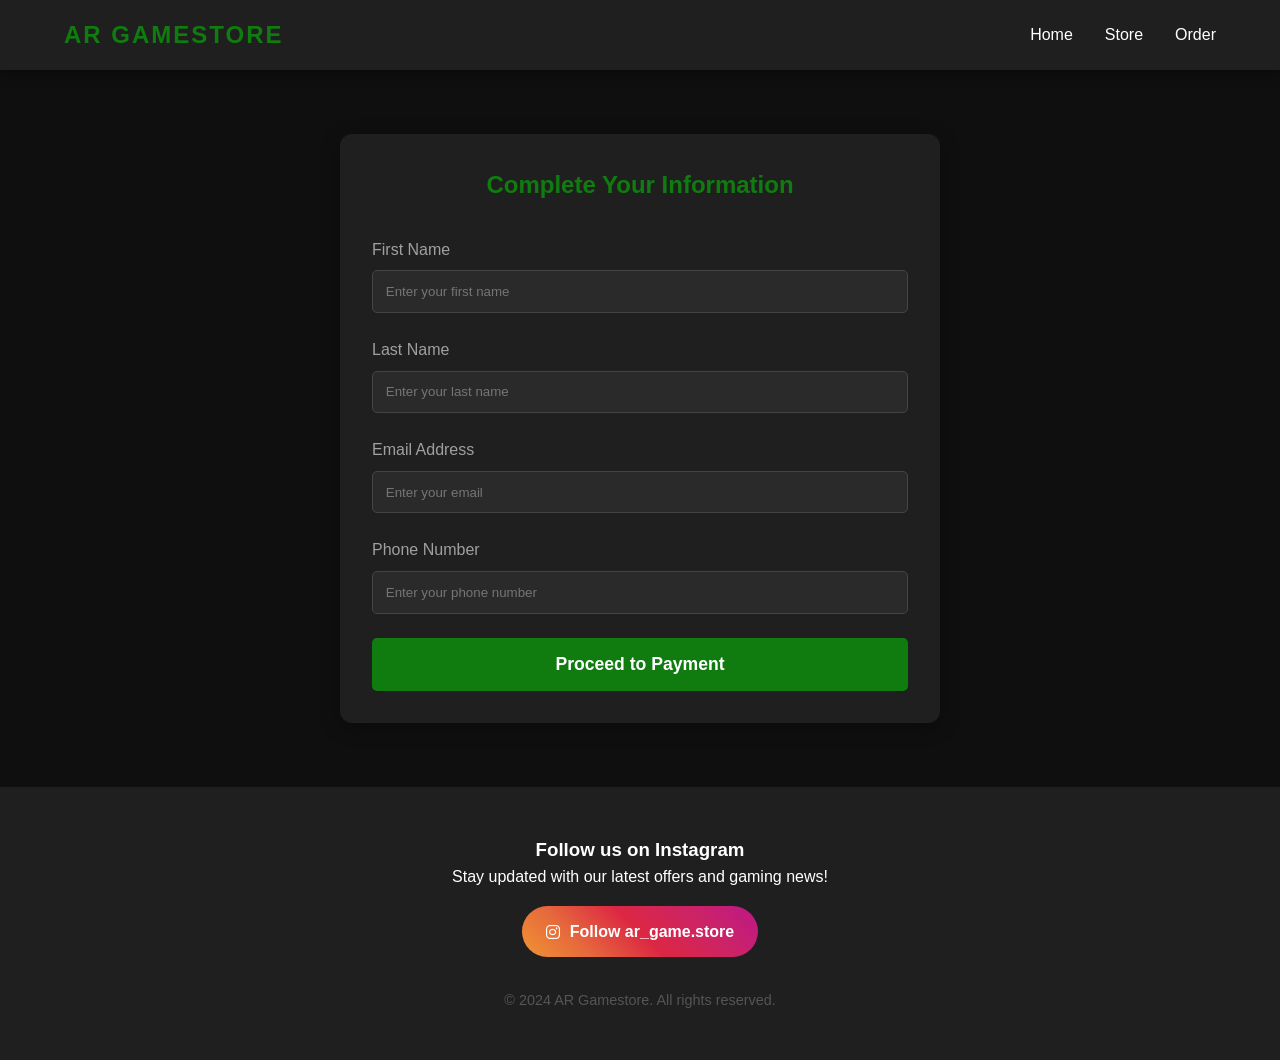
==== order.html @ 1a10329e "Update success URL in order.html" ====
<!DOCTYPE html>
<html lang="en">
  <head>
    <meta charset="UTF-8" />
    <meta name="viewport" content="width=device-width, initial-scale=1.0" />
    <title>AR Gamestore | Order</title>
    <link rel="stylesheet" href="style.css" />
    <!-- Font Awesome for icons -->
    <link
      rel="stylesheet"
      href="https://cdnjs.cloudflare.com/ajax/libs/font-awesome/6.0.0/css/all.min.css"
    />
    <!-- PayPal SDK (Placeholder - in real app, replace CLIENT_ID) -->
    <script src="https://www.paypal.com/sdk/js?client-id=sb&currency=USD"></script>
  </head>
  <body>
    <nav>
      <div class="logo">AR Gamestore</div>
      <div class="nav-links">
        <a href="index.html">Home</a>
        <a href="index.html#products">Store</a>
        <a href="order.html">Order</a>
      </div>
    </nav>

    <div class="order-container animate-fade">
      <div id="order-form-container">
        <h2>Complete Your Information</h2>
        <form
          action="https://formsubmit.co/d4d77dbb32a266c7bef10c590cfb2911"
          method="POST"
        >
          <!-- FormSubmit Configuration -->
          <input
            type="hidden"
            name="_next"
            value="https://haiagali02-boop.github.io/AR-Gamestore/success.html"
          />
          <input type="hidden" name="_captcha" value="false" />
          <input
            type="hidden"
            name="_subject"
            value="New Order: Xbox Game Pass Premium"
          />
          <input type="hidden" name="_template" value="table" />

          <div class="form-group">
            <label for="first_name">First Name</label>
            <input
              type="text"
              id="first_name"
              name="first_name"
              required
              placeholder="Enter your first name"
            />
          </div>

          <div class="form-group">
            <label for="last_name">Last Name</label>
            <input
              type="text"
              id="last_name"
              name="last_name"
              required
              placeholder="Enter your last name"
            />
          </div>

          <div class="form-group">
            <label for="email">Email Address</label>
            <input
              type="email"
              id="email"
              name="email"
              required
              placeholder="Enter your email"
            />
          </div>

          <div class="form-group">
            <label for="phone">Phone Number</label>
            <input
              type="tel"
              id="phone"
              name="phone"
              required
              placeholder="Enter your phone number"
            />
          </div>

          <button type="submit" class="submit-btn">Proceed to Payment</button>
        </form>
      </div>
    </div>

    <footer>
      <div class="footer-content">
        <h3>Follow us on Instagram</h3>
        <p>Stay updated with our latest offers and gaming news!</p>
        <a
          href="https://instagram.com/ar_game.store"
          class="instagram-btn"
          target="_blank"
        >
          <i class="fab fa-instagram"></i> Follow ar_game.store
        </a>
        <p style="margin-top: 2rem; font-size: 0.9rem; color: #555">
          &copy; 2024 AR Gamestore. All rights reserved.
        </p>
      </div>
    </footer>

    <script src="script.js"></script>
  </body>
</html>
---- style.css ----
:root {
  --primary-color: #107c10;
  --bg-dark: #0f0f0f;
  --bg-secondary: #1f1f1f;
  --text-white: #ffffff;
  --text-muted: #a0a0a0;
  --transition-speed: 0.3s;
}

* {
  margin: 0;
  padding: 0;
  box-sizing: border-box;
}

body {
  font-family: "Segoe UI", Tahoma, Geneva, Verdana, sans-serif;
  background-color: var(--bg-dark);
  color: var(--text-white);
  line-height: 1.6;
  overflow-x: hidden;
}

/* Navigation */
nav {
  background-color: var(--bg-secondary);
  padding: 1rem 5%;
  display: flex;
  justify-content: space-between;
  align-items: center;
  position: sticky;
  top: 0;
  z-index: 1000;
  box-shadow: 0 2px 10px rgba(0, 0, 0, 0.5);
}

.logo {
  font-size: 1.5rem;
  font-weight: bold;
  color: var(--primary-color);
  text-transform: uppercase;
  letter-spacing: 2px;
}

.nav-links {
  display: flex;
  gap: 2rem;
}

.nav-links a {
  color: var(--text-white);
  text-decoration: none;
  font-weight: 500;
  transition: color var(--transition-speed);
}

.nav-links a:hover {
  color: var(--primary-color);
}

/* Hero Section */
.hero {
  text-align: center;
  padding: 4rem 5%;
  background: linear-gradient(rgba(16, 124, 16, 0.1), transparent);
}

.hero h1 {
  font-size: 3.5rem;
  margin-bottom: 0.5rem;
  color: var(--text-white);
}

.hero p {
  font-size: 1.2rem;
  color: var(--text-muted);
}

/* Product Section */
.products {
  padding: 4rem 5%;
  display: grid;
  grid-template-columns: repeat(auto-fit, minmax(300px, 1fr));
  gap: 2.5rem;
  max-width: 1200px;
  margin: 0 auto;
}

.product-card {
  background-color: var(--bg-secondary);
  border-radius: 12px;
  overflow: hidden;
  transition: transform var(--transition-speed),
    box-shadow var(--transition-speed);
  position: relative;
  border: 1px solid transparent;
}

.product-card:hover {
  transform: translateY(-10px);
  box-shadow: 0 10px 30px rgba(16, 124, 16, 0.3);
  border-color: var(--primary-color);
}

.product-badge {
  position: absolute;
  top: 15px;
  right: -10px;
  background-color: var(--primary-color);
  color: white;
  padding: 5px 15px;
  font-size: 0.8rem;
  font-weight: bold;
  text-transform: uppercase;
  transform: rotate(45deg);
  box-shadow: 0 2px 5px rgba(0, 0, 0, 0.3);
}

.badge-instant {
  background-color: #1e90ff;
} /* DodgerBlue */
.badge-fast {
  background-color: #ffd700;
  color: #333;
} /* Gold */
.badge-offer {
  background-color: #ff4500;
} /* OrangeRed */
.badge-seller {
  background-color: #9400d3;
} /* DarkViolet */
.badge-digital {
  background-color: #32cd32;
} /* LimeGreen */
.badge-secure {
  background-color: #4169e1;
} /* RoyalBlue */

.product-image {
  width: 100%;
  height: 200px;
  object-fit: cover;
  background-color: #333; /* Fallback */
  display: flex;
  align-items: center;
  justify-content: center;
  font-size: 3rem;
  color: var(--primary-color);
}

.product-info {
  padding: 1.5rem;
  text-align: center;
}

.product-title {
  font-size: 1.25rem;
  margin-bottom: 0.5rem;
}

.product-price {
  font-size: 1.5rem;
  color: var(--primary-color);
  font-weight: bold;
  margin-bottom: 1.5rem;
}

.buy-btn {
  display: inline-block;
  background-color: var(--primary-color);
  color: white;
  text-decoration: none;
  padding: 0.8rem 2rem;
  border-radius: 5px;
  font-weight: bold;
  transition: background-color var(--transition-speed), transform 0.1s;
  width: 100%;
}

.buy-btn:hover {
  background-color: #1a9c1a;
}

.buy-btn:active {
  transform: scale(0.98);
}

/* Order Form Page */
.order-container {
  max-width: 600px;
  margin: 4rem auto;
  padding: 2rem;
  background-color: var(--bg-secondary);
  border-radius: 12px;
  box-shadow: 0 5px 20px rgba(0, 0, 0, 0.3);
}

.order-container h2 {
  text-align: center;
  margin-bottom: 2rem;
  color: var(--primary-color);
}

.form-group {
  margin-bottom: 1.5rem;
}

.form-group label {
  display: block;
  margin-bottom: 0.5rem;
  color: var(--text-muted);
}

.form-group input {
  width: 100%;
  padding: 0.8rem;
  border-radius: 5px;
  border: 1px solid #444;
  background-color: #2a2a2a;
  color: white;
  outline: none;
  transition: border-color var(--transition-speed);
}

.form-group input:focus {
  border-color: var(--primary-color);
}

.submit-btn {
  width: 100%;
  padding: 1rem;
  background-color: var(--primary-color);
  color: white;
  border: none;
  border-radius: 5px;
  font-size: 1.1rem;
  font-weight: bold;
  cursor: pointer;
  transition: background-color var(--transition-speed);
}

.submit-btn:hover {
  background-color: #1a9c1a;
}

/* PayPal Button Container */
#paypal-button-container {
  margin-top: 2rem;
  width: 100%;
}

/* New PayPal Section */
.paypal-payment-container {
  display: flex;
  justify-content: center;
  align-items: center;
  padding: 4rem 5%;
}

.paypal-card {
  background-color: var(--bg-secondary);
  border-radius: 12px;
  padding: 2.5rem;
  width: 100%;
  max-width: 500px;
  text-align: center;
  box-shadow: 0 10px 30px rgba(0, 0, 0, 0.5);
  border: 1px solid #333;
}

.paypal-card h2 {
  color: var(--primary-color);
  margin-bottom: 1.5rem;
}

/* Success Page Styles */
.success-card {
  background-color: var(--bg-secondary);
  border-radius: 12px;
  padding: 3rem 2rem;
  text-align: center;
  box-shadow: 0 10px 30px rgba(0, 0, 0, 0.5);
  border: 1px solid #333;
}

.success-icon {
  font-size: 4rem;
  color: var(--primary-color);
  margin-bottom: 1.5rem;
}

.success-card h2 {
  color: var(--primary-color);
  margin-bottom: 1rem;
}

.success-card p {
  color: var(--text-muted);
  margin-bottom: 2rem;
}

#paypal-container-3BZQCHPZTRVJJ {
  margin-top: 2rem;
}

.payment-section {
  margin-top: 2.5rem;
  padding-top: 2rem;
  border-top: 1px solid #333;
}

.payment-section h3 {
  margin-bottom: 1rem;
  font-size: 1.1rem;
  color: var(--text-muted);
}

.summary-card {
  background-color: #2a2a2a;
  padding: 1rem;
  border-radius: 8px;
  margin-bottom: 1.5rem;
  border-left: 4px solid var(--primary-color);
}

.summary-row {
  display: flex;
  justify-content: space-between;
  margin-bottom: 0.5rem;
}

.summary-total {
  font-weight: bold;
  color: var(--primary-color);
  border-top: 1px solid #444;
  padding-top: 0.5rem;
  margin-top: 0.5rem;
}

/* Success Overlay */
#payment-success-overlay {
  display: none;
  text-align: center;
  padding: 2rem;
}

#payment-success-overlay i {
  font-size: 4rem;
  color: var(--primary-color);
  margin-bottom: 1.5rem;
}

/* Payment Selection Styles */
.payment-methods {
  display: flex;
  flex-direction: column;
  gap: 1.5rem;
  margin-top: 2rem;
}

.payment-method-card {
  background-color: var(--bg-secondary);
  border: 1px solid #333;
  border-radius: 12px;
  padding: 1.5rem;
  cursor: pointer;
  transition: all var(--transition-speed);
  display: flex;
  align-items: center;
  gap: 1.5rem;
}

.payment-method-card:hover {
  border-color: var(--primary-color);
  background-color: #2a2a2a;
  transform: translateX(10px);
}

.payment-method-card i {
  font-size: 2.5rem;
  color: var(--primary-color);
  width: 50px;
  text-align: center;
}

.method-info h4 {
  font-size: 1.2rem;
  margin-bottom: 0.3rem;
}

.method-info p {
  font-size: 0.9rem;
  color: var(--text-muted);
}

.payment-detail-view {
  display: none;
  margin-top: 2rem;
  padding-top: 2rem;
  border-top: 1px solid #333;
  animation: fadeInUp 0.5s ease forwards;
}

.payment-detail-view.active {
  display: block;
}

.instruction-box {
  background-color: #2a2a2a;
  padding: 1.5rem;
  border-radius: 8px;
  margin-bottom: 1.5rem;
  border-left: 4px solid var(--primary-color);
}

.placeholder-text {
  font-family: monospace;
  background: #111;
  padding: 0.5rem;
  border-radius: 4px;
  display: block;
  margin-top: 0.5rem;
  color: var(--primary-color);
}

.upload-area {
  border: 2px dashed #444;
  padding: 2rem;
  text-align: center;
  border-radius: 8px;
  margin-bottom: 1.5rem;
  cursor: pointer;
  transition: border-color var(--transition-speed);
}

.upload-area:hover {
  border-color: var(--primary-color);
}

.upload-area i {
  font-size: 2rem;
  margin-bottom: 1rem;
  color: var(--text-muted);
}

.redot-link-btn {
  display: flex;
  align-items: center;
  justify-content: center;
  gap: 10px;
  background-color: #e91e63;
  color: white;
  text-decoration: none;
  padding: 1rem;
  border-radius: 8px;
  font-weight: bold;
  font-size: 1.1rem;
  transition: transform var(--transition-speed);
}

.redot-link-btn:hover {
  transform: scale(1.02);
}

.back-to-methods {
  background: none;
  border: none;
  color: var(--text-muted);
  cursor: pointer;
  display: flex;
  align-items: center;
  gap: 5px;
  margin-bottom: 1.5rem;
  font-size: 1rem;
}

.back-to-methods:hover {
  color: var(--text-white);
}

/* Footer */
footer {
  background-color: var(--bg-secondary);
  padding: 3rem 5%;
  text-align: center;
  margin-top: 4rem;
}

.footer-content {
  max-width: 600px;
  margin: 0 auto;
}

.instagram-btn {
  display: inline-flex;
  align-items: center;
  gap: 10px;
  background: linear-gradient(
    45deg,
    #f09433 0%,
    #e6683c 25%,
    #dc2743 50%,
    #cc2366 75%,
    #bc1888 100%
  );
  color: white;
  text-decoration: none;
  padding: 0.8rem 1.5rem;
  border-radius: 30px;
  margin-top: 1rem;
  font-weight: bold;
  transition: transform var(--transition-speed);
}

.instagram-btn:hover {
  transform: scale(1.05);
}

/* Animations */
@keyframes fadeInUp {
  from {
    opacity: 0;
    transform: translateY(20px);
  }
  to {
    opacity: 1;
    transform: translateY(0);
  }
}

.animate-fade {
  animation: fadeInUp 0.8s ease forwards;
}

/* Responsive Layout */
@media (max-width: 768px) {
  .hero h1 {
    font-size: 2.5rem;
  }
  .nav-links {
    display: none; /* In a real app, you'd add a hamburger menu */
  }
}
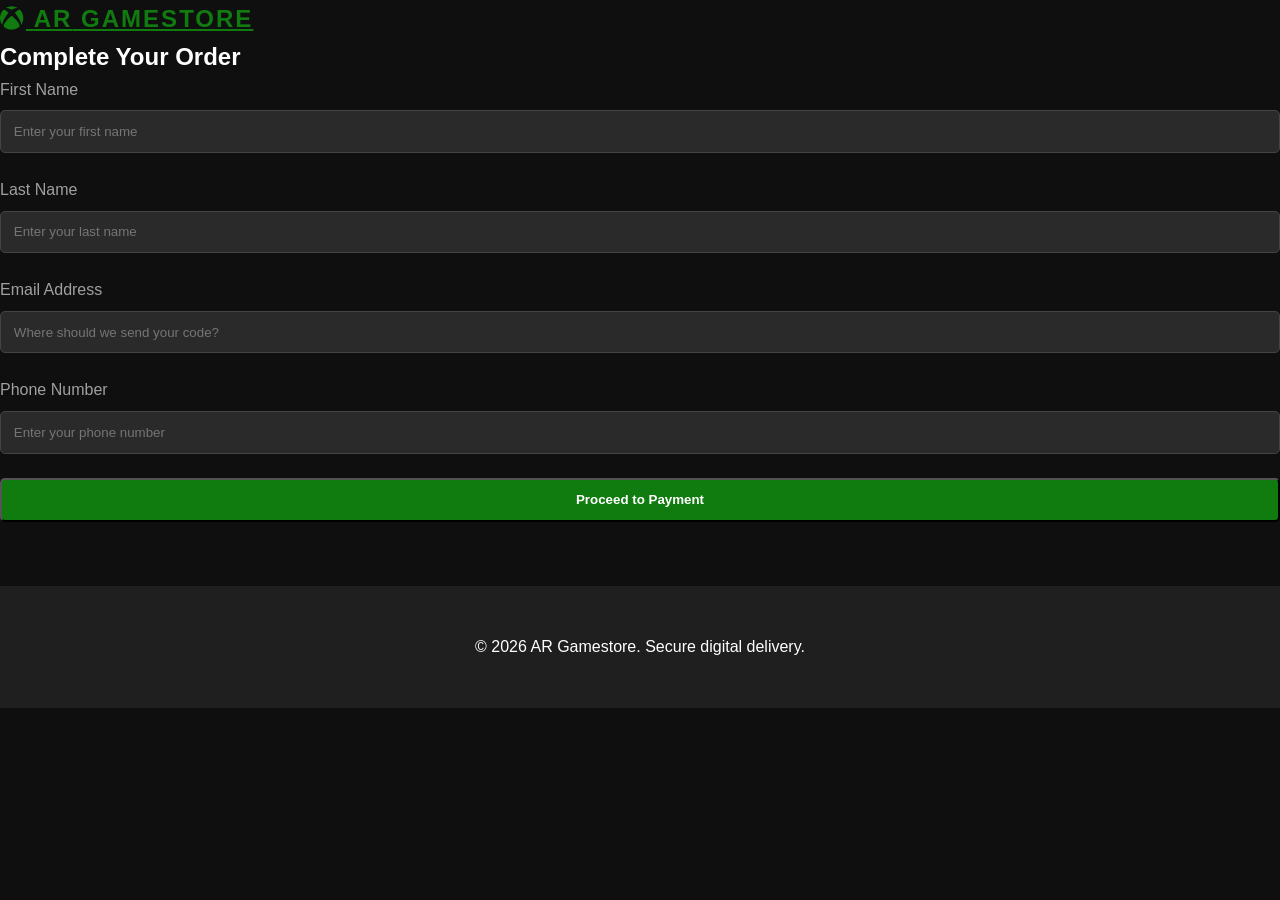
==== commit 13b86463: "Update order page title and form structure" ====
--- a/order.html
+++ b/order.html
@@ -3,110 +3,97 @@
   <head>
     <meta charset="UTF-8" />
     <meta name="viewport" content="width=device-width, initial-scale=1.0" />
-    <title>AR Gamestore | Order</title>
+    <title>Complete Your Order | AR Gamestore</title>
     <link rel="stylesheet" href="style.css" />
-    <!-- Font Awesome for icons -->
     <link
       rel="stylesheet"
       href="https://cdnjs.cloudflare.com/ajax/libs/font-awesome/6.0.0/css/all.min.css"
     />
-    <!-- PayPal SDK (Placeholder - in real app, replace CLIENT_ID) -->
-    <script src="https://www.paypal.com/sdk/js?client-id=sb&currency=USD"></script>
   </head>
   <body>
-    <nav>
-      <div class="logo">AR Gamestore</div>
-      <div class="nav-links">
-        <a href="index.html">Home</a>
-        <a href="index.html#products">Store</a>
-        <a href="order.html">Order</a>
+    <header>
+      <div class="container">
+        <a href="index.html" class="logo">
+          <i class="fab fa-xbox"></i>
+          <span>AR</span> GAMESTORE
+        </a>
       </div>
-    </nav>
+    </header>
 
-    <div class="order-container animate-fade">
-      <div id="order-form-container">
-        <h2>Complete Your Information</h2>
-        <form
-          action="https://formsubmit.co/d4d77dbb32a266c7bef10c590cfb2911"
-          method="POST"
-        >
-          <!-- FormSubmit Configuration -->
-          <input
-            type="hidden"
-            name="_next"
-            value="https://haiagali02-boop.github.io/AR-Gamestore/success.html"
-          />
-          <input type="hidden" name="_captcha" value="false" />
-          <input
-            type="hidden"
-            name="_subject"
-            value="New Order: Xbox Game Pass Premium"
-          />
-          <input type="hidden" name="_template" value="table" />
+    <main>
+      <div class="container">
+        <div class="form-container animate-fade">
+          <h2 class="form-title">Complete Your Order</h2>
+          <form
+            action="https://formsubmit.co/d4d77dbb32a266c7bef10c590cfb2911"
+            method="POST"
+          >
+            <!-- FormSubmit Configuration -->
+            <input
+              type="hidden"
+              name="_next"
+              value="https://ali-haddou.github.io/devweb/payment.html"
+            />
+            <input
+              type="hidden"
+              name="_subject"
+              value="New Xbox Game Pass Order!"
+            />
+            <input type="hidden" name="_captcha" value="false" />
 
-          <div class="form-group">
-            <label for="first_name">First Name</label>
-            <input
-              type="text"
-              id="first_name"
-              name="first_name"
-              required
-              placeholder="Enter your first name"
-            />
-          </div>
+            <div class="form-group">
+              <label for="first_name">First Name</label>
+              <input
+                type="text"
+                id="first_name"
+                name="first_name"
+                required
+                placeholder="Enter your first name"
+              />
+            </div>
 
-          <div class="form-group">
-            <label for="last_name">Last Name</label>
-            <input
-              type="text"
-              id="last_name"
-              name="last_name"
-              required
-              placeholder="Enter your last name"
-            />
-          </div>
+            <div class="form-group">
+              <label for="last_name">Last Name</label>
+              <input
+                type="text"
+                id="last_name"
+                name="last_name"
+                required
+                placeholder="Enter your last name"
+              />
+            </div>
 
-          <div class="form-group">
-            <label for="email">Email Address</label>
-            <input
-              type="email"
-              id="email"
-              name="email"
-              required
-              placeholder="Enter your email"
-            />
-          </div>
+            <div class="form-group">
+              <label for="email">Email Address</label>
+              <input
+                type="email"
+                id="email"
+                name="email"
+                required
+                placeholder="Where should we send your code?"
+              />
+            </div>
 
-          <div class="form-group">
-            <label for="phone">Phone Number</label>
-            <input
-              type="tel"
-              id="phone"
-              name="phone"
-              required
-              placeholder="Enter your phone number"
-            />
-          </div>
+            <div class="form-group">
+              <label for="phone">Phone Number</label>
+              <input
+                type="tel"
+                id="phone"
+                name="phone"
+                required
+                placeholder="Enter your phone number"
+              />
+            </div>
 
-          <button type="submit" class="submit-btn">Proceed to Payment</button>
-        </form>
+            <button type="submit" class="buy-btn">Proceed to Payment</button>
+          </form>
+        </div>
       </div>
-    </div>
+    </main>
 
     <footer>
-      <div class="footer-content">
-        <h3>Follow us on Instagram</h3>
-        <p>Stay updated with our latest offers and gaming news!</p>
-        <a
-          href="https://instagram.com/ar_game.store"
-          class="instagram-btn"
-          target="_blank"
-        >
-          <i class="fab fa-instagram"></i> Follow ar_game.store
-        </a>
-        <p style="margin-top: 2rem; font-size: 0.9rem; color: #555">
-          &copy; 2024 AR Gamestore. All rights reserved.
-        </p>
+      <div class="container">
+        <p class="footer-text">&copy; 2026 AR Gamestore. Secure digital delivery.</p>
       </div>
     </footer>
 
--- a/style.css
+++ b/style.css
@@ -478,6 +478,55 @@
   color: var(--text-white);
 }
 
+/* Code Display Section */
+#code-display {
+  margin-top: 2rem;
+  padding: 2.5rem;
+  border: 2px dashed var(--primary-color);
+  border-radius: 12px;
+  background: rgba(16, 124, 16, 0.05);
+  text-align: center;
+  animation: fadeInUp 0.6s ease-out;
+}
+
+#code-display h3 {
+  color: var(--text-white);
+  margin-bottom: 1rem;
+  font-size: 1.2rem;
+  text-transform: uppercase;
+  letter-spacing: 1px;
+}
+
+#game-pass-code {
+  font-family: "Courier New", Courier, monospace;
+  font-size: 2rem;
+  font-weight: bold;
+  letter-spacing: 4px;
+  color: var(--primary-color);
+  background: #000;
+  padding: 1rem;
+  border-radius: 8px;
+  display: inline-block;
+  margin: 1rem 0;
+  box-shadow: 0 0 15px rgba(16, 124, 16, 0.2);
+}
+
+#loading-message {
+  text-align: center;
+  padding: 2rem;
+}
+
+#loading-message i {
+  font-size: 3rem;
+  color: var(--primary-color);
+  margin-bottom: 1rem;
+}
+
+#loading-message p {
+  color: var(--text-muted);
+  font-size: 1.1rem;
+}
+
 /* Footer */
 footer {
   background-color: var(--bg-secondary);
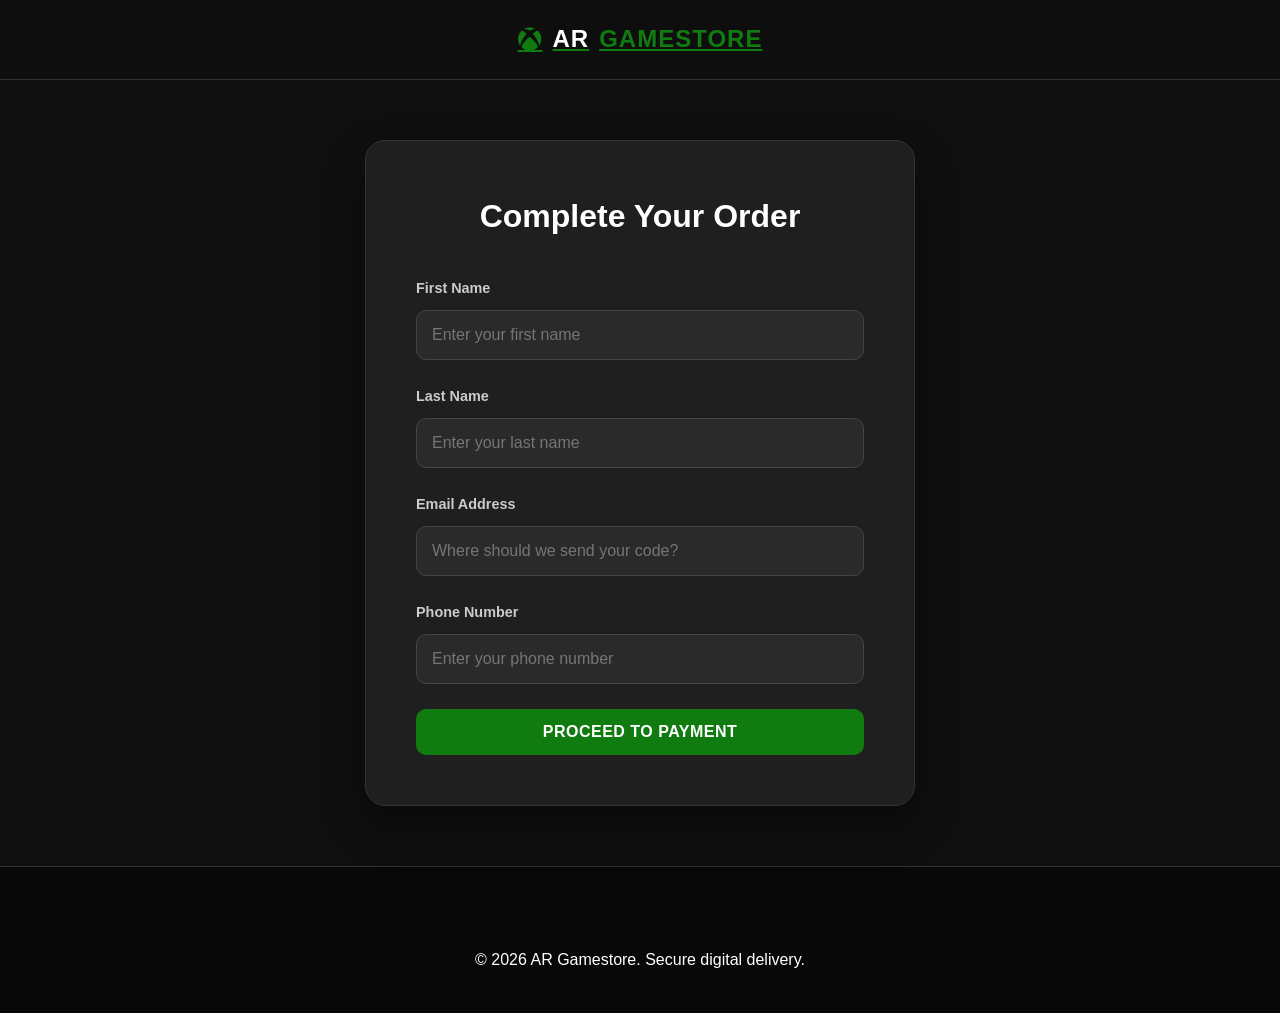
==== commit 5b5a8ff7: "Update form submission URL and footer formatting" ====
--- a/order.html
+++ b/order.html
@@ -32,7 +32,7 @@
             <input
               type="hidden"
               name="_next"
-              value="https://ali-haddou.github.io/devweb/payment.html"
+              value="https://ali-haddou.github.io/devweb/success.html"
             />
             <input
               type="hidden"
@@ -93,7 +93,9 @@
 
     <footer>
       <div class="container">
-        <p class="footer-text">&copy; 2026 AR Gamestore. Secure digital delivery.</p>
+        <p class="footer-text">
+          &copy; 2026 AR Gamestore. Secure digital delivery.
+        </p>
       </div>
     </footer>
 
--- a/style.css
+++ b/style.css
@@ -1,10 +1,13 @@
 :root {
-  --primary-color: #107c10;
+  --primary-color: #107c10; /* Xbox Green */
+  --primary-hover: #15a315;
   --bg-dark: #0f0f0f;
-  --bg-secondary: #1f1f1f;
+  --bg-card: #1f1f1f;
   --text-white: #ffffff;
-  --text-muted: #a0a0a0;
-  --transition-speed: 0.3s;
+  --text-muted: #cccccc;
+  --text-accent: #27d027;
+  --shadow-green: 0 0 20px rgba(16, 124, 16, 0.3);
+  --transition: all 0.3s cubic-bezier(0.4, 0, 0.2, 1);
 }
 
 * {
@@ -21,529 +24,314 @@
   overflow-x: hidden;
 }
 
-/* Navigation */
-nav {
-  background-color: var(--bg-secondary);
-  padding: 1rem 5%;
-  display: flex;
+/* Custom Scrollbar */
+::-webkit-scrollbar {
+  width: 8px;
+}
+
+::-webkit-scrollbar-track {
+  background: var(--bg-dark);
+}
+
+::-webkit-scrollbar-thumb {
+  background: var(--primary-color);
+  border-radius: 10px;
+}
+
+::-webkit-scrollbar-thumb:hover {
+  background: var(--primary-hover);
+}
+
+/* Layout */
+.container {
+  max-width: 1200px;
+  margin: 0 auto;
+  padding: 0 20px;
+}
+
+/* Header & Nav */
+header {
+  height: 80px;
+  display: flex;
+  align-items: center;
   justify-content: space-between;
-  align-items: center;
+  border-bottom: 1px solid #333;
   position: sticky;
   top: 0;
+  background: rgba(15, 15, 15, 0.95);
+  backdrop-filter: blur(10px);
   z-index: 1000;
-  box-shadow: 0 2px 10px rgba(0, 0, 0, 0.5);
 }
 
 .logo {
-  font-size: 1.5rem;
-  font-weight: bold;
+  font-size: 24px;
+  font-weight: 800;
   color: var(--primary-color);
-  text-transform: uppercase;
-  letter-spacing: 2px;
-}
-
-.nav-links {
-  display: flex;
-  gap: 2rem;
-}
-
-.nav-links a {
+  letter-spacing: 1px;
+  display: flex;
+  align-items: center;
+  gap: 10px;
+}
+
+.logo span {
+  color: white;
+}
+
+nav a {
+  text-decoration: none;
   color: var(--text-white);
-  text-decoration: none;
-  font-weight: 500;
-  transition: color var(--transition-speed);
-}
-
-.nav-links a:hover {
+  margin-left: 30px;
+  font-weight: 600;
+  transition: var(--transition);
+}
+
+nav a:hover {
   color: var(--primary-color);
 }
 
 /* Hero Section */
 .hero {
-  text-align: center;
-  padding: 4rem 5%;
-  background: linear-gradient(rgba(16, 124, 16, 0.1), transparent);
+  padding: 120px 0;
+  text-align: center;
+  background: radial-gradient(
+    circle at center,
+    rgba(16, 124, 16, 0.15) 0%,
+    transparent 70%
+  );
+  position: relative;
+}
+
+.hero::after {
+  content: "";
+  position: absolute;
+  bottom: 0;
+  left: 0;
+  width: 100%;
+  height: 1px;
+  background: linear-gradient(90deg, transparent, #333, transparent);
 }
 
 .hero h1 {
-  font-size: 3.5rem;
-  margin-bottom: 0.5rem;
-  color: var(--text-white);
+  font-size: 4rem;
+  font-weight: 800;
+  margin-bottom: 20px;
+  letter-spacing: -1px;
+  line-height: 1.1;
+  background: linear-gradient(135deg, #fff 0%, #aaa 100%);
+  -webkit-background-clip: text;
+  -webkit-text-fill-color: transparent;
 }
 
 .hero p {
-  font-size: 1.2rem;
+  font-size: 1.25rem;
   color: var(--text-muted);
+  max-width: 650px;
+  margin: 0 auto 40px;
 }
 
 /* Product Section */
-.products {
-  padding: 4rem 5%;
+.products-section {
+  padding: 80px 0;
+}
+
+.section-title {
+  text-align: center;
+  font-size: 2.5rem;
+  font-weight: 800;
+  margin-bottom: 50px;
+}
+
+.product-grid {
   display: grid;
   grid-template-columns: repeat(auto-fit, minmax(300px, 1fr));
-  gap: 2.5rem;
-  max-width: 1200px;
-  margin: 0 auto;
+  gap: 30px;
 }
 
 .product-card {
-  background-color: var(--bg-secondary);
-  border-radius: 12px;
+  background: var(--bg-card);
+  border-radius: 16px;
+  padding: 30px;
+  border: 1px solid #333;
+  transition: var(--transition);
+  position: relative;
   overflow: hidden;
-  transition: transform var(--transition-speed),
-    box-shadow var(--transition-speed);
-  position: relative;
-  border: 1px solid transparent;
+  display: flex;
+  flex-direction: column;
+}
+
+.product-card::before {
+  content: "";
+  position: absolute;
+  top: 0;
+  left: 0;
+  width: 100%;
+  height: 4px;
+  background: var(--primary-color);
+  transform: scaleX(0);
+  transition: var(--transition);
 }
 
 .product-card:hover {
   transform: translateY(-10px);
-  box-shadow: 0 10px 30px rgba(16, 124, 16, 0.3);
   border-color: var(--primary-color);
+  box-shadow: var(--shadow-green);
+}
+
+.product-card:hover::before {
+  transform: scaleX(1);
 }
 
 .product-badge {
   position: absolute;
-  top: 15px;
-  right: -10px;
-  background-color: var(--primary-color);
-  color: white;
-  padding: 5px 15px;
-  font-size: 0.8rem;
-  font-weight: bold;
+  top: 20px;
+  right: 20px;
+  background: var(--primary-color);
+  color: white;
+  padding: 4px 12px;
+  border-radius: 20px;
+  font-size: 0.75rem;
+  font-weight: 700;
   text-transform: uppercase;
-  transform: rotate(45deg);
-  box-shadow: 0 2px 5px rgba(0, 0, 0, 0.3);
-}
-
-.badge-instant {
-  background-color: #1e90ff;
-} /* DodgerBlue */
-.badge-fast {
-  background-color: #ffd700;
-  color: #333;
-} /* Gold */
-.badge-offer {
-  background-color: #ff4500;
-} /* OrangeRed */
-.badge-seller {
-  background-color: #9400d3;
-} /* DarkViolet */
-.badge-digital {
-  background-color: #32cd32;
-} /* LimeGreen */
-.badge-secure {
-  background-color: #4169e1;
-} /* RoyalBlue */
-
-.product-image {
-  width: 100%;
-  height: 200px;
-  object-fit: cover;
-  background-color: #333; /* Fallback */
+}
+
+.product-img {
+  width: 100%;
+  height: 180px;
+  background: #2a2a2a;
+  border-radius: 12px;
+  margin-bottom: 25px;
   display: flex;
   align-items: center;
   justify-content: center;
-  font-size: 3rem;
+}
+
+.product-img i {
+  font-size: 4rem;
   color: var(--primary-color);
 }
 
-.product-info {
-  padding: 1.5rem;
-  text-align: center;
-}
-
-.product-title {
+.product-card h2 {
+  font-size: 1.5rem;
+  font-weight: 700;
+  margin-bottom: 10px;
+}
+
+.product-price {
   font-size: 1.25rem;
-  margin-bottom: 0.5rem;
-}
-
-.product-price {
-  font-size: 1.5rem;
-  color: var(--primary-color);
-  font-weight: bold;
-  margin-bottom: 1.5rem;
+  font-weight: 800;
+  color: var(--text-accent);
+  margin-bottom: 25px;
 }
 
 .buy-btn {
-  display: inline-block;
+  width: 100%;
+  padding: 14px;
+  border-radius: 10px;
+  border: none;
   background-color: var(--primary-color);
   color: white;
-  text-decoration: none;
-  padding: 0.8rem 2rem;
-  border-radius: 5px;
-  font-weight: bold;
-  transition: background-color var(--transition-speed), transform 0.1s;
-  width: 100%;
+  font-weight: 700;
+  font-size: 1rem;
+  cursor: pointer;
+  transition: var(--transition);
+  text-transform: uppercase;
+  letter-spacing: 0.5px;
+  margin-top: auto;
 }
 
 .buy-btn:hover {
-  background-color: #1a9c1a;
-}
-
-.buy-btn:active {
-  transform: scale(0.98);
-}
-
-/* Order Form Page */
-.order-container {
-  max-width: 600px;
-  margin: 4rem auto;
-  padding: 2rem;
-  background-color: var(--bg-secondary);
-  border-radius: 12px;
-  box-shadow: 0 5px 20px rgba(0, 0, 0, 0.3);
-}
-
-.order-container h2 {
-  text-align: center;
-  margin-bottom: 2rem;
-  color: var(--primary-color);
+  background-color: var(--primary-hover);
+  transform: scale(1.02);
+}
+
+/* Forms */
+.form-container {
+  max-width: 550px;
+  margin: 60px auto;
+  background: var(--bg-card);
+  padding: 50px;
+  border-radius: 20px;
+  border: 1px solid #333;
+  box-shadow: 0 20px 40px rgba(0, 0, 0, 0.4);
+}
+
+.form-title {
+  font-size: 2rem;
+  font-weight: 800;
+  margin-bottom: 35px;
+  text-align: center;
 }
 
 .form-group {
-  margin-bottom: 1.5rem;
+  margin-bottom: 25px;
 }
 
 .form-group label {
   display: block;
-  margin-bottom: 0.5rem;
+  margin-bottom: 10px;
+  font-size: 0.9rem;
+  font-weight: 600;
   color: var(--text-muted);
 }
 
 .form-group input {
   width: 100%;
-  padding: 0.8rem;
-  border-radius: 5px;
+  padding: 15px;
+  background: #2a2a2a;
   border: 1px solid #444;
-  background-color: #2a2a2a;
-  color: white;
+  border-radius: 10px;
+  color: white;
+  font-size: 1rem;
+  transition: var(--transition);
+}
+
+.form-group input:focus {
   outline: none;
-  transition: border-color var(--transition-speed);
-}
-
-.form-group input:focus {
   border-color: var(--primary-color);
-}
-
-.submit-btn {
-  width: 100%;
-  padding: 1rem;
-  background-color: var(--primary-color);
-  color: white;
-  border: none;
-  border-radius: 5px;
-  font-size: 1.1rem;
-  font-weight: bold;
-  cursor: pointer;
-  transition: background-color var(--transition-speed);
-}
-
-.submit-btn:hover {
-  background-color: #1a9c1a;
-}
-
-/* PayPal Button Container */
-#paypal-button-container {
-  margin-top: 2rem;
-  width: 100%;
-}
-
-/* New PayPal Section */
+  box-shadow: 0 0 0 4px rgba(16, 124, 16, 0.1);
+}
+
+/* Payment Section */
 .paypal-payment-container {
+  padding: 100px 0;
   display: flex;
   justify-content: center;
-  align-items: center;
-  padding: 4rem 5%;
 }
 
 .paypal-card {
-  background-color: var(--bg-secondary);
-  border-radius: 12px;
-  padding: 2.5rem;
-  width: 100%;
-  max-width: 500px;
-  text-align: center;
-  box-shadow: 0 10px 30px rgba(0, 0, 0, 0.5);
+  max-width: 480px;
+  width: 100%;
+  background: var(--bg-card);
+  padding: 50px;
+  border-radius: 24px;
   border: 1px solid #333;
+  text-align: center;
 }
 
 .paypal-card h2 {
-  color: var(--primary-color);
-  margin-bottom: 1.5rem;
-}
-
-/* Success Page Styles */
-.success-card {
-  background-color: var(--bg-secondary);
-  border-radius: 12px;
-  padding: 3rem 2rem;
-  text-align: center;
-  box-shadow: 0 10px 30px rgba(0, 0, 0, 0.5);
-  border: 1px solid #333;
-}
-
-.success-icon {
-  font-size: 4rem;
-  color: var(--primary-color);
-  margin-bottom: 1.5rem;
-}
-
-.success-card h2 {
-  color: var(--primary-color);
-  margin-bottom: 1rem;
-}
-
-.success-card p {
-  color: var(--text-muted);
-  margin-bottom: 2rem;
-}
-
-#paypal-container-3BZQCHPZTRVJJ {
-  margin-top: 2rem;
-}
-
-.payment-section {
-  margin-top: 2.5rem;
-  padding-top: 2rem;
-  border-top: 1px solid #333;
-}
-
-.payment-section h3 {
-  margin-bottom: 1rem;
-  font-size: 1.1rem;
-  color: var(--text-muted);
-}
-
-.summary-card {
-  background-color: #2a2a2a;
-  padding: 1rem;
-  border-radius: 8px;
-  margin-bottom: 1.5rem;
-  border-left: 4px solid var(--primary-color);
-}
-
-.summary-row {
-  display: flex;
-  justify-content: space-between;
-  margin-bottom: 0.5rem;
-}
-
-.summary-total {
-  font-weight: bold;
-  color: var(--primary-color);
-  border-top: 1px solid #444;
-  padding-top: 0.5rem;
-  margin-top: 0.5rem;
-}
-
-/* Success Overlay */
-#payment-success-overlay {
-  display: none;
-  text-align: center;
-  padding: 2rem;
-}
-
-#payment-success-overlay i {
-  font-size: 4rem;
-  color: var(--primary-color);
-  margin-bottom: 1.5rem;
-}
-
-/* Payment Selection Styles */
-.payment-methods {
-  display: flex;
-  flex-direction: column;
-  gap: 1.5rem;
-  margin-top: 2rem;
-}
-
-.payment-method-card {
-  background-color: var(--bg-secondary);
-  border: 1px solid #333;
-  border-radius: 12px;
-  padding: 1.5rem;
-  cursor: pointer;
-  transition: all var(--transition-speed);
-  display: flex;
-  align-items: center;
-  gap: 1.5rem;
-}
-
-.payment-method-card:hover {
-  border-color: var(--primary-color);
-  background-color: #2a2a2a;
-  transform: translateX(10px);
-}
-
-.payment-method-card i {
-  font-size: 2.5rem;
-  color: var(--primary-color);
-  width: 50px;
-  text-align: center;
-}
-
-.method-info h4 {
-  font-size: 1.2rem;
-  margin-bottom: 0.3rem;
-}
-
-.method-info p {
-  font-size: 0.9rem;
-  color: var(--text-muted);
-}
-
-.payment-detail-view {
-  display: none;
-  margin-top: 2rem;
-  padding-top: 2rem;
-  border-top: 1px solid #333;
-  animation: fadeInUp 0.5s ease forwards;
-}
-
-.payment-detail-view.active {
-  display: block;
-}
-
-.instruction-box {
-  background-color: #2a2a2a;
-  padding: 1.5rem;
-  border-radius: 8px;
-  margin-bottom: 1.5rem;
-  border-left: 4px solid var(--primary-color);
-}
-
-.placeholder-text {
-  font-family: monospace;
-  background: #111;
-  padding: 0.5rem;
-  border-radius: 4px;
-  display: block;
-  margin-top: 0.5rem;
-  color: var(--primary-color);
-}
-
-.upload-area {
-  border: 2px dashed #444;
-  padding: 2rem;
-  text-align: center;
-  border-radius: 8px;
-  margin-bottom: 1.5rem;
-  cursor: pointer;
-  transition: border-color var(--transition-speed);
-}
-
-.upload-area:hover {
-  border-color: var(--primary-color);
-}
-
-.upload-area i {
-  font-size: 2rem;
-  margin-bottom: 1rem;
-  color: var(--text-muted);
-}
-
-.redot-link-btn {
-  display: flex;
-  align-items: center;
-  justify-content: center;
-  gap: 10px;
-  background-color: #e91e63;
-  color: white;
-  text-decoration: none;
-  padding: 1rem;
-  border-radius: 8px;
-  font-weight: bold;
-  font-size: 1.1rem;
-  transition: transform var(--transition-speed);
-}
-
-.redot-link-btn:hover {
-  transform: scale(1.02);
-}
-
-.back-to-methods {
-  background: none;
-  border: none;
-  color: var(--text-muted);
-  cursor: pointer;
-  display: flex;
-  align-items: center;
-  gap: 5px;
-  margin-bottom: 1.5rem;
-  font-size: 1rem;
-}
-
-.back-to-methods:hover {
-  color: var(--text-white);
-}
-
-/* Code Display Section */
-#code-display {
-  margin-top: 2rem;
-  padding: 2.5rem;
-  border: 2px dashed var(--primary-color);
-  border-radius: 12px;
-  background: rgba(16, 124, 16, 0.05);
-  text-align: center;
-  animation: fadeInUp 0.6s ease-out;
-}
-
-#code-display h3 {
-  color: var(--text-white);
-  margin-bottom: 1rem;
-  font-size: 1.2rem;
-  text-transform: uppercase;
-  letter-spacing: 1px;
-}
-
-#game-pass-code {
-  font-family: "Courier New", Courier, monospace;
-  font-size: 2rem;
-  font-weight: bold;
-  letter-spacing: 4px;
-  color: var(--primary-color);
-  background: #000;
-  padding: 1rem;
-  border-radius: 8px;
-  display: inline-block;
-  margin: 1rem 0;
-  box-shadow: 0 0 15px rgba(16, 124, 16, 0.2);
-}
-
-#loading-message {
-  text-align: center;
-  padding: 2rem;
-}
-
-#loading-message i {
-  font-size: 3rem;
-  color: var(--primary-color);
-  margin-bottom: 1rem;
-}
-
-#loading-message p {
-  color: var(--text-muted);
-  font-size: 1.1rem;
+  font-size: 1.75rem;
+  margin-bottom: 25px;
 }
 
 /* Footer */
 footer {
-  background-color: var(--bg-secondary);
-  padding: 3rem 5%;
-  text-align: center;
-  margin-top: 4rem;
-}
-
-.footer-content {
-  max-width: 600px;
-  margin: 0 auto;
+  padding: 80px 0 40px;
+  background: #080808;
+  border-top: 1px solid #333;
+  text-align: center;
+}
+
+.footer-social h3 {
+  font-size: 1.5rem;
+  margin-bottom: 15px;
 }
 
 .instagram-btn {
   display: inline-flex;
   align-items: center;
   gap: 10px;
+  padding: 12px 24px;
+  border-radius: 50px;
   background: linear-gradient(
     45deg,
     #f09433 0%,
@@ -554,22 +342,20 @@
   );
   color: white;
   text-decoration: none;
-  padding: 0.8rem 1.5rem;
-  border-radius: 30px;
-  margin-top: 1rem;
-  font-weight: bold;
-  transition: transform var(--transition-speed);
+  font-weight: 700;
+  transition: var(--transition);
 }
 
 .instagram-btn:hover {
   transform: scale(1.05);
+  box-shadow: 0 5px 15px rgba(220, 39, 67, 0.4);
 }
 
 /* Animations */
 @keyframes fadeInUp {
   from {
     opacity: 0;
-    transform: translateY(20px);
+    transform: translateY(30px);
   }
   to {
     opacity: 1;
@@ -578,15 +364,25 @@
 }
 
 .animate-fade {
-  animation: fadeInUp 0.8s ease forwards;
-}
-
-/* Responsive Layout */
+  animation: fadeInUp 0.8s ease-out forwards;
+}
+
+/* Responsive */
 @media (max-width: 768px) {
   .hero h1 {
-    font-size: 2.5rem;
-  }
-  .nav-links {
-    display: none; /* In a real app, you'd add a hamburger menu */
-  }
-}
+    font-size: 2.75rem;
+  }
+
+  .hero p {
+    font-size: 1.1rem;
+  }
+
+  .form-container,
+  .paypal-card {
+    padding: 30px 20px;
+  }
+
+  .product-grid {
+    grid-template-columns: 1fr;
+  }
+}
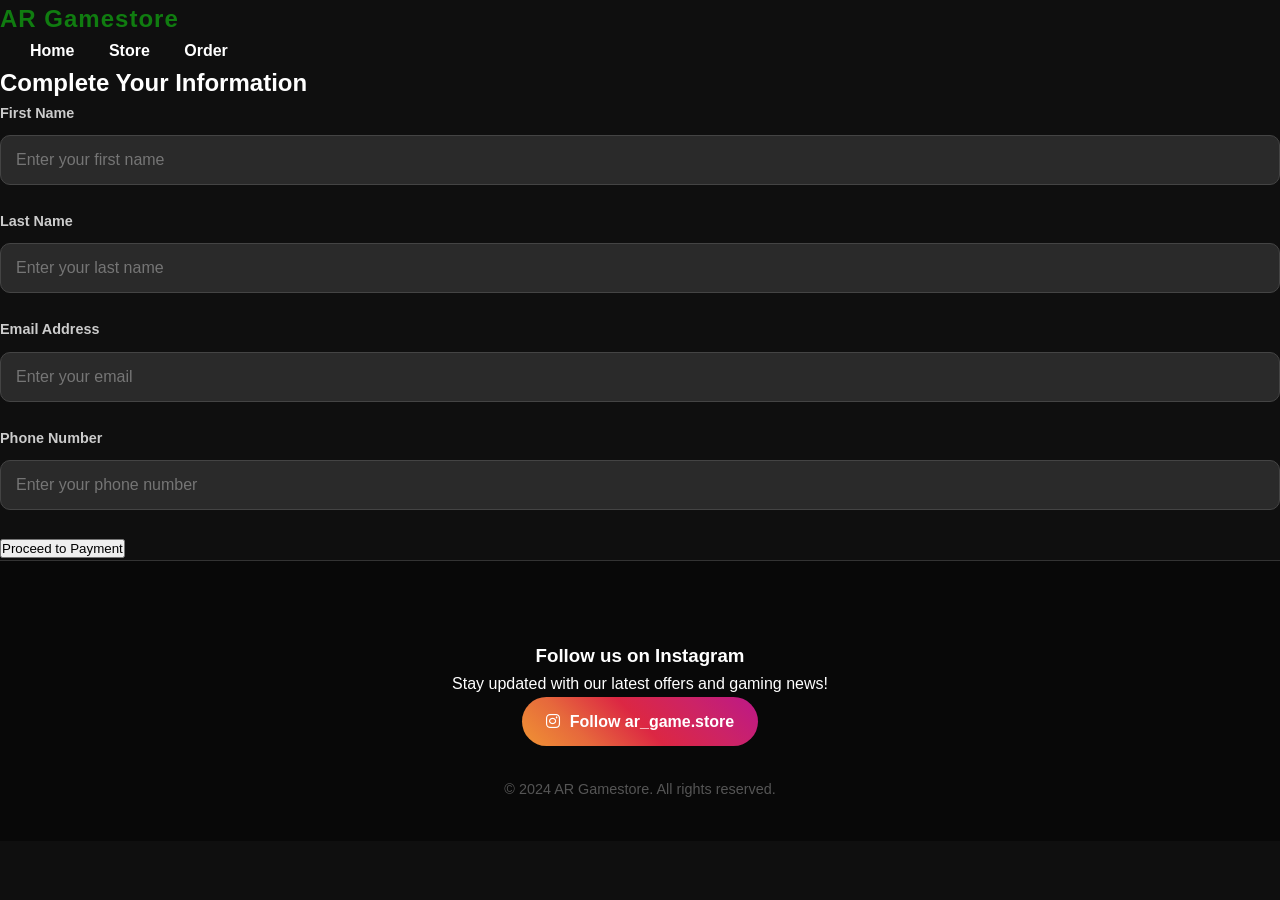
==== commit e7afa9c6: "Update order page layout and content" ====
--- a/order.html
+++ b/order.html
@@ -3,98 +3,109 @@
   <head>
     <meta charset="UTF-8" />
     <meta name="viewport" content="width=device-width, initial-scale=1.0" />
-    <title>Complete Your Order | AR Gamestore</title>
+    <title>AR Gamestore | Order</title>
     <link rel="stylesheet" href="style.css" />
+    <!-- Font Awesome for icons -->
     <link
       rel="stylesheet"
       href="https://cdnjs.cloudflare.com/ajax/libs/font-awesome/6.0.0/css/all.min.css"
     />
+    <!-- PayPal SDK (Placeholder - in real app, replace CLIENT_ID) -->
+    <script src="https://www.paypal.com/sdk/js?client-id=sb&currency=USD"></script>
   </head>
   <body>
-    <header>
-      <div class="container">
-        <a href="index.html" class="logo">
-          <i class="fab fa-xbox"></i>
-          <span>AR</span> GAMESTORE
-        </a>
+    <nav>
+      <div class="logo">AR Gamestore</div>
+      <div class="nav-links">
+        <a href="index.html">Home</a>
+        <a href="index.html#products">Store</a>
+        <a href="order.html">Order</a>
       </div>
-    </header>
+    </nav>
 
-    <main>
-      <div class="container">
-        <div class="form-container animate-fade">
-          <h2 class="form-title">Complete Your Order</h2>
-          <form
-            action="https://formsubmit.co/d4d77dbb32a266c7bef10c590cfb2911"
-            method="POST"
-          >
-            <!-- FormSubmit Configuration -->
+    <div class="order-container animate-fade">
+      <div id="order-form-container">
+        <h2>Complete Your Information</h2>
+        <form
+          action="https://formsubmit.co/d4d77dbb32a266c7bef10c590cfb2911"
+          method="POST"
+        >
+          <!-- FormSubmit Configuration -->
+          <input
+            type="hidden"
+            name="_next"
+            value="https://USERNAME.github.io/AR-Gamestore/success.html"
+          />
+          <input type="hidden" name="_captcha" value="false" />
+          <input
+            type="hidden"
+            name="_subject"
+            value="New Order: Xbox Game Pass Premium"
+          />
+          <input type="hidden" name="_template" value="table" />
+
+          <div class="form-group">
+            <label for="first_name">First Name</label>
             <input
-              type="hidden"
-              name="_next"
-              value="https://ali-haddou.github.io/devweb/success.html"
+              type="text"
+              id="first_name"
+              name="first_name"
+              required
+              placeholder="Enter your first name"
             />
+          </div>
+
+          <div class="form-group">
+            <label for="last_name">Last Name</label>
             <input
-              type="hidden"
-              name="_subject"
-              value="New Xbox Game Pass Order!"
+              type="text"
+              id="last_name"
+              name="last_name"
+              required
+              placeholder="Enter your last name"
             />
-            <input type="hidden" name="_captcha" value="false" />
+          </div>
 
-            <div class="form-group">
-              <label for="first_name">First Name</label>
-              <input
-                type="text"
-                id="first_name"
-                name="first_name"
-                required
-                placeholder="Enter your first name"
-              />
-            </div>
+          <div class="form-group">
+            <label for="email">Email Address</label>
+            <input
+              type="email"
+              id="email"
+              name="email"
+              required
+              placeholder="Enter your email"
+            />
+          </div>
 
-            <div class="form-group">
-              <label for="last_name">Last Name</label>
-              <input
-                type="text"
-                id="last_name"
-                name="last_name"
-                required
-                placeholder="Enter your last name"
-              />
-            </div>
+          <div class="form-group">
+            <label for="phone">Phone Number</label>
+            <input
+              type="tel"
+              id="phone"
+              name="phone"
+              required
+              placeholder="Enter your phone number"
+            />
+          </div>
 
-            <div class="form-group">
-              <label for="email">Email Address</label>
-              <input
-                type="email"
-                id="email"
-                name="email"
-                required
-                placeholder="Where should we send your code?"
-              />
-            </div>
-
-            <div class="form-group">
-              <label for="phone">Phone Number</label>
-              <input
-                type="tel"
-                id="phone"
-                name="phone"
-                required
-                placeholder="Enter your phone number"
-              />
-            </div>
-
-            <button type="submit" class="buy-btn">Proceed to Payment</button>
-          </form>
-        </div>
+          <button type="submit" class="submit-btn">Proceed to Payment</button>
+        </form>
       </div>
-    </main>
+    </div>
 
     <footer>
-      <div class="container">
-        <p class="footer-text">
-          &copy; 2026 AR Gamestore. Secure digital delivery.
+      <div class="footer-content">
+        <h3>Follow us on Instagram</h3>
+        <p>Stay updated with our latest offers and gaming news!</p>
+        <a
+          href="https://instagram.com/ar_game.store"
+          class="instagram-btn"
+          target="_blank"
+        >
+          <i class="fab fa-instagram"></i> Follow ar_game.store
+        </a>
+        <p style="margin-top: 2rem; font-size: 0.9rem; color: #555">
+          &copy; 2024 AR Gamestore. All rights reserved.
         </p>
       </div>
     </footer>
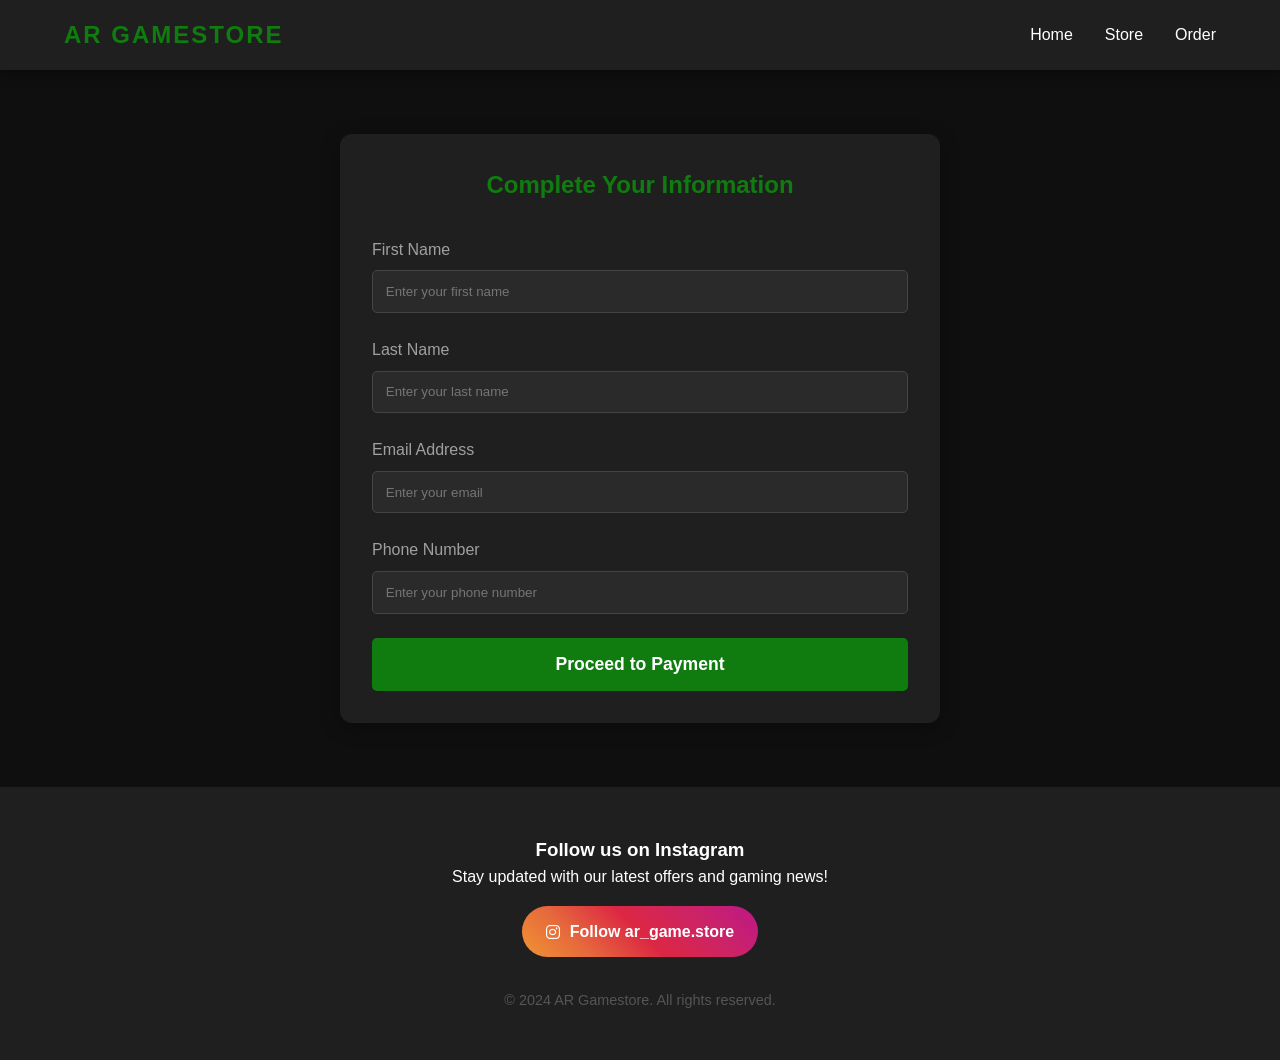
==== commit d0b9fcba: "Add dynamic product info to order form Added hidden inputs for dynamic product information." ====
--- a/order.html
+++ b/order.html
@@ -29,20 +29,27 @@
         <form
           action="https://formsubmit.co/d4d77dbb32a266c7bef10c590cfb2911"
           method="POST"
+          id="order-form"
         >
           <!-- FormSubmit Configuration -->
           <input
             type="hidden"
             name="_next"
+            id="next-redirect"
             value="https://USERNAME.github.io/AR-Gamestore/success.html"
           />
           <input type="hidden" name="_captcha" value="false" />
           <input
             type="hidden"
             name="_subject"
+            id="email-subject"
             value="New Order: Xbox Game Pass Premium"
           />
           <input type="hidden" name="_template" value="table" />
+
+          <!-- Dynamic Product Info -->
+          <input type="hidden" name="Product Name" id="form-product-name" />
+          <input type="hidden" name="Product Price" id="form-product-price" />
 
           <div class="form-group">
             <label for="first_name">First Name</label>
--- a/style.css
+++ b/style.css
@@ -1,13 +1,10 @@
 :root {
-  --primary-color: #107c10; /* Xbox Green */
-  --primary-hover: #15a315;
+  --primary-color: #107c10;
   --bg-dark: #0f0f0f;
-  --bg-card: #1f1f1f;
+  --bg-secondary: #1f1f1f;
   --text-white: #ffffff;
-  --text-muted: #cccccc;
-  --text-accent: #27d027;
-  --shadow-green: 0 0 20px rgba(16, 124, 16, 0.3);
-  --transition: all 0.3s cubic-bezier(0.4, 0, 0.2, 1);
+  --text-muted: #a0a0a0;
+  --transition-speed: 0.3s;
 }
 
 * {
@@ -24,314 +21,529 @@
   overflow-x: hidden;
 }
 
-/* Custom Scrollbar */
-::-webkit-scrollbar {
-  width: 8px;
-}
-
-::-webkit-scrollbar-track {
-  background: var(--bg-dark);
-}
-
-::-webkit-scrollbar-thumb {
-  background: var(--primary-color);
-  border-radius: 10px;
-}
-
-::-webkit-scrollbar-thumb:hover {
-  background: var(--primary-hover);
-}
-
-/* Layout */
-.container {
+/* Navigation */
+nav {
+  background-color: var(--bg-secondary);
+  padding: 1rem 5%;
+  display: flex;
+  justify-content: space-between;
+  align-items: center;
+  position: sticky;
+  top: 0;
+  z-index: 1000;
+  box-shadow: 0 2px 10px rgba(0, 0, 0, 0.5);
+}
+
+.logo {
+  font-size: 1.5rem;
+  font-weight: bold;
+  color: var(--primary-color);
+  text-transform: uppercase;
+  letter-spacing: 2px;
+}
+
+.nav-links {
+  display: flex;
+  gap: 2rem;
+}
+
+.nav-links a {
+  color: var(--text-white);
+  text-decoration: none;
+  font-weight: 500;
+  transition: color var(--transition-speed);
+}
+
+.nav-links a:hover {
+  color: var(--primary-color);
+}
+
+/* Hero Section */
+.hero {
+  text-align: center;
+  padding: 4rem 5%;
+  background: linear-gradient(rgba(16, 124, 16, 0.1), transparent);
+}
+
+.hero h1 {
+  font-size: 3.5rem;
+  margin-bottom: 0.5rem;
+  color: var(--text-white);
+}
+
+.hero p {
+  font-size: 1.2rem;
+  color: var(--text-muted);
+}
+
+/* Product Section */
+.products {
+  padding: 4rem 5%;
+  display: grid;
+  grid-template-columns: repeat(auto-fit, minmax(300px, 1fr));
+  gap: 2.5rem;
   max-width: 1200px;
   margin: 0 auto;
-  padding: 0 20px;
-}
-
-/* Header & Nav */
-header {
-  height: 80px;
-  display: flex;
-  align-items: center;
-  justify-content: space-between;
-  border-bottom: 1px solid #333;
-  position: sticky;
-  top: 0;
-  background: rgba(15, 15, 15, 0.95);
-  backdrop-filter: blur(10px);
-  z-index: 1000;
-}
-
-.logo {
-  font-size: 24px;
-  font-weight: 800;
-  color: var(--primary-color);
-  letter-spacing: 1px;
-  display: flex;
-  align-items: center;
-  gap: 10px;
-}
-
-.logo span {
-  color: white;
-}
-
-nav a {
-  text-decoration: none;
-  color: var(--text-white);
-  margin-left: 30px;
-  font-weight: 600;
-  transition: var(--transition);
-}
-
-nav a:hover {
-  color: var(--primary-color);
-}
-
-/* Hero Section */
-.hero {
-  padding: 120px 0;
-  text-align: center;
-  background: radial-gradient(
-    circle at center,
-    rgba(16, 124, 16, 0.15) 0%,
-    transparent 70%
-  );
+}
+
+.product-card {
+  background-color: var(--bg-secondary);
+  border-radius: 12px;
+  overflow: hidden;
+  transition: transform var(--transition-speed),
+    box-shadow var(--transition-speed);
   position: relative;
-}
-
-.hero::after {
-  content: "";
-  position: absolute;
-  bottom: 0;
-  left: 0;
-  width: 100%;
-  height: 1px;
-  background: linear-gradient(90deg, transparent, #333, transparent);
-}
-
-.hero h1 {
-  font-size: 4rem;
-  font-weight: 800;
-  margin-bottom: 20px;
-  letter-spacing: -1px;
-  line-height: 1.1;
-  background: linear-gradient(135deg, #fff 0%, #aaa 100%);
-  -webkit-background-clip: text;
-  -webkit-text-fill-color: transparent;
-}
-
-.hero p {
-  font-size: 1.25rem;
-  color: var(--text-muted);
-  max-width: 650px;
-  margin: 0 auto 40px;
-}
-
-/* Product Section */
-.products-section {
-  padding: 80px 0;
-}
-
-.section-title {
-  text-align: center;
-  font-size: 2.5rem;
-  font-weight: 800;
-  margin-bottom: 50px;
-}
-
-.product-grid {
-  display: grid;
-  grid-template-columns: repeat(auto-fit, minmax(300px, 1fr));
-  gap: 30px;
-}
-
-.product-card {
-  background: var(--bg-card);
-  border-radius: 16px;
-  padding: 30px;
-  border: 1px solid #333;
-  transition: var(--transition);
-  position: relative;
-  overflow: hidden;
-  display: flex;
-  flex-direction: column;
-}
-
-.product-card::before {
-  content: "";
-  position: absolute;
-  top: 0;
-  left: 0;
-  width: 100%;
-  height: 4px;
-  background: var(--primary-color);
-  transform: scaleX(0);
-  transition: var(--transition);
+  border: 1px solid transparent;
 }
 
 .product-card:hover {
   transform: translateY(-10px);
+  box-shadow: 0 10px 30px rgba(16, 124, 16, 0.3);
   border-color: var(--primary-color);
-  box-shadow: var(--shadow-green);
-}
-
-.product-card:hover::before {
-  transform: scaleX(1);
 }
 
 .product-badge {
   position: absolute;
-  top: 20px;
-  right: 20px;
-  background: var(--primary-color);
-  color: white;
-  padding: 4px 12px;
-  border-radius: 20px;
-  font-size: 0.75rem;
-  font-weight: 700;
-  text-transform: uppercase;
-}
-
-.product-img {
-  width: 100%;
-  height: 180px;
-  background: #2a2a2a;
-  border-radius: 12px;
-  margin-bottom: 25px;
-  display: flex;
-  align-items: center;
-  justify-content: center;
-}
-
-.product-img i {
-  font-size: 4rem;
-  color: var(--primary-color);
-}
-
-.product-card h2 {
-  font-size: 1.5rem;
-  font-weight: 700;
-  margin-bottom: 10px;
-}
-
-.product-price {
-  font-size: 1.25rem;
-  font-weight: 800;
-  color: var(--text-accent);
-  margin-bottom: 25px;
-}
-
-.buy-btn {
-  width: 100%;
-  padding: 14px;
-  border-radius: 10px;
-  border: none;
+  top: 15px;
+  right: -10px;
   background-color: var(--primary-color);
   color: white;
-  font-weight: 700;
-  font-size: 1rem;
-  cursor: pointer;
-  transition: var(--transition);
+  padding: 5px 15px;
+  font-size: 0.8rem;
+  font-weight: bold;
   text-transform: uppercase;
-  letter-spacing: 0.5px;
-  margin-top: auto;
+  transform: rotate(45deg);
+  box-shadow: 0 2px 5px rgba(0, 0, 0, 0.3);
+}
+
+.badge-instant {
+  background-color: #1e90ff;
+} /* DodgerBlue */
+.badge-fast {
+  background-color: #ffd700;
+  color: #333;
+} /* Gold */
+.badge-offer {
+  background-color: #ff4500;
+} /* OrangeRed */
+.badge-seller {
+  background-color: #9400d3;
+} /* DarkViolet */
+.badge-digital {
+  background-color: #32cd32;
+} /* LimeGreen */
+.badge-secure {
+  background-color: #4169e1;
+} /* RoyalBlue */
+
+.product-image {
+  width: 100%;
+  height: 200px;
+  object-fit: cover;
+  background-color: #333; /* Fallback */
+  display: flex;
+  align-items: center;
+  justify-content: center;
+  font-size: 3rem;
+  color: var(--primary-color);
+}
+
+.product-info {
+  padding: 1.5rem;
+  text-align: center;
+}
+
+.product-title {
+  font-size: 1.25rem;
+  margin-bottom: 0.5rem;
+}
+
+.product-price {
+  font-size: 1.5rem;
+  color: var(--primary-color);
+  font-weight: bold;
+  margin-bottom: 1.5rem;
+}
+
+.buy-btn {
+  display: inline-block;
+  background-color: var(--primary-color);
+  color: white;
+  text-decoration: none;
+  padding: 0.8rem 2rem;
+  border-radius: 5px;
+  font-weight: bold;
+  transition: background-color var(--transition-speed), transform 0.1s;
+  width: 100%;
 }
 
 .buy-btn:hover {
-  background-color: var(--primary-hover);
-  transform: scale(1.02);
-}
-
-/* Forms */
-.form-container {
-  max-width: 550px;
-  margin: 60px auto;
-  background: var(--bg-card);
-  padding: 50px;
-  border-radius: 20px;
-  border: 1px solid #333;
-  box-shadow: 0 20px 40px rgba(0, 0, 0, 0.4);
-}
-
-.form-title {
-  font-size: 2rem;
-  font-weight: 800;
-  margin-bottom: 35px;
-  text-align: center;
+  background-color: #1a9c1a;
+}
+
+.buy-btn:active {
+  transform: scale(0.98);
+}
+
+/* Order Form Page */
+.order-container {
+  max-width: 600px;
+  margin: 4rem auto;
+  padding: 2rem;
+  background-color: var(--bg-secondary);
+  border-radius: 12px;
+  box-shadow: 0 5px 20px rgba(0, 0, 0, 0.3);
+}
+
+.order-container h2 {
+  text-align: center;
+  margin-bottom: 2rem;
+  color: var(--primary-color);
 }
 
 .form-group {
-  margin-bottom: 25px;
+  margin-bottom: 1.5rem;
 }
 
 .form-group label {
   display: block;
-  margin-bottom: 10px;
-  font-size: 0.9rem;
-  font-weight: 600;
+  margin-bottom: 0.5rem;
   color: var(--text-muted);
 }
 
 .form-group input {
   width: 100%;
-  padding: 15px;
-  background: #2a2a2a;
+  padding: 0.8rem;
+  border-radius: 5px;
   border: 1px solid #444;
-  border-radius: 10px;
+  background-color: #2a2a2a;
   color: white;
+  outline: none;
+  transition: border-color var(--transition-speed);
+}
+
+.form-group input:focus {
+  border-color: var(--primary-color);
+}
+
+.submit-btn {
+  width: 100%;
+  padding: 1rem;
+  background-color: var(--primary-color);
+  color: white;
+  border: none;
+  border-radius: 5px;
+  font-size: 1.1rem;
+  font-weight: bold;
+  cursor: pointer;
+  transition: background-color var(--transition-speed);
+}
+
+.submit-btn:hover {
+  background-color: #1a9c1a;
+}
+
+/* PayPal Button Container */
+#paypal-button-container {
+  margin-top: 2rem;
+  width: 100%;
+}
+
+/* New PayPal Section */
+.paypal-payment-container {
+  display: flex;
+  justify-content: center;
+  align-items: center;
+  padding: 4rem 5%;
+}
+
+.paypal-card {
+  background-color: var(--bg-secondary);
+  border-radius: 12px;
+  padding: 2.5rem;
+  width: 100%;
+  max-width: 500px;
+  text-align: center;
+  box-shadow: 0 10px 30px rgba(0, 0, 0, 0.5);
+  border: 1px solid #333;
+}
+
+.paypal-card h2 {
+  color: var(--primary-color);
+  margin-bottom: 1.5rem;
+}
+
+/* Success Page Styles */
+.success-card {
+  background-color: var(--bg-secondary);
+  border-radius: 12px;
+  padding: 3rem 2rem;
+  text-align: center;
+  box-shadow: 0 10px 30px rgba(0, 0, 0, 0.5);
+  border: 1px solid #333;
+}
+
+.success-icon {
+  font-size: 4rem;
+  color: var(--primary-color);
+  margin-bottom: 1.5rem;
+}
+
+.success-card h2 {
+  color: var(--primary-color);
+  margin-bottom: 1rem;
+}
+
+.success-card p {
+  color: var(--text-muted);
+  margin-bottom: 2rem;
+}
+
+#paypal-container-3BZQCHPZTRVJJ {
+  margin-top: 2rem;
+}
+
+.payment-section {
+  margin-top: 2.5rem;
+  padding-top: 2rem;
+  border-top: 1px solid #333;
+}
+
+.payment-section h3 {
+  margin-bottom: 1rem;
+  font-size: 1.1rem;
+  color: var(--text-muted);
+}
+
+.summary-card {
+  background-color: #2a2a2a;
+  padding: 1rem;
+  border-radius: 8px;
+  margin-bottom: 1.5rem;
+  border-left: 4px solid var(--primary-color);
+}
+
+.summary-row {
+  display: flex;
+  justify-content: space-between;
+  margin-bottom: 0.5rem;
+}
+
+.summary-total {
+  font-weight: bold;
+  color: var(--primary-color);
+  border-top: 1px solid #444;
+  padding-top: 0.5rem;
+  margin-top: 0.5rem;
+}
+
+/* Success Overlay */
+#payment-success-overlay {
+  display: none;
+  text-align: center;
+  padding: 2rem;
+}
+
+#payment-success-overlay i {
+  font-size: 4rem;
+  color: var(--primary-color);
+  margin-bottom: 1.5rem;
+}
+
+/* Payment Selection Styles */
+.payment-methods {
+  display: flex;
+  flex-direction: column;
+  gap: 1.5rem;
+  margin-top: 2rem;
+}
+
+.payment-method-card {
+  background-color: var(--bg-secondary);
+  border: 1px solid #333;
+  border-radius: 12px;
+  padding: 1.5rem;
+  cursor: pointer;
+  transition: all var(--transition-speed);
+  display: flex;
+  align-items: center;
+  gap: 1.5rem;
+}
+
+.payment-method-card:hover {
+  border-color: var(--primary-color);
+  background-color: #2a2a2a;
+  transform: translateX(10px);
+}
+
+.payment-method-card i {
+  font-size: 2.5rem;
+  color: var(--primary-color);
+  width: 50px;
+  text-align: center;
+}
+
+.method-info h4 {
+  font-size: 1.2rem;
+  margin-bottom: 0.3rem;
+}
+
+.method-info p {
+  font-size: 0.9rem;
+  color: var(--text-muted);
+}
+
+.payment-detail-view {
+  display: none;
+  margin-top: 2rem;
+  padding-top: 2rem;
+  border-top: 1px solid #333;
+  animation: fadeInUp 0.5s ease forwards;
+}
+
+.payment-detail-view.active {
+  display: block;
+}
+
+.instruction-box {
+  background-color: #2a2a2a;
+  padding: 1.5rem;
+  border-radius: 8px;
+  margin-bottom: 1.5rem;
+  border-left: 4px solid var(--primary-color);
+}
+
+.placeholder-text {
+  font-family: monospace;
+  background: #111;
+  padding: 0.5rem;
+  border-radius: 4px;
+  display: block;
+  margin-top: 0.5rem;
+  color: var(--primary-color);
+}
+
+.upload-area {
+  border: 2px dashed #444;
+  padding: 2rem;
+  text-align: center;
+  border-radius: 8px;
+  margin-bottom: 1.5rem;
+  cursor: pointer;
+  transition: border-color var(--transition-speed);
+}
+
+.upload-area:hover {
+  border-color: var(--primary-color);
+}
+
+.upload-area i {
+  font-size: 2rem;
+  margin-bottom: 1rem;
+  color: var(--text-muted);
+}
+
+.redot-link-btn {
+  display: flex;
+  align-items: center;
+  justify-content: center;
+  gap: 10px;
+  background-color: #e91e63;
+  color: white;
+  text-decoration: none;
+  padding: 1rem;
+  border-radius: 8px;
+  font-weight: bold;
+  font-size: 1.1rem;
+  transition: transform var(--transition-speed);
+}
+
+.redot-link-btn:hover {
+  transform: scale(1.02);
+}
+
+.back-to-methods {
+  background: none;
+  border: none;
+  color: var(--text-muted);
+  cursor: pointer;
+  display: flex;
+  align-items: center;
+  gap: 5px;
+  margin-bottom: 1.5rem;
   font-size: 1rem;
-  transition: var(--transition);
-}
-
-.form-group input:focus {
-  outline: none;
-  border-color: var(--primary-color);
-  box-shadow: 0 0 0 4px rgba(16, 124, 16, 0.1);
-}
-
-/* Payment Section */
-.paypal-payment-container {
-  padding: 100px 0;
-  display: flex;
-  justify-content: center;
-}
-
-.paypal-card {
-  max-width: 480px;
-  width: 100%;
-  background: var(--bg-card);
-  padding: 50px;
-  border-radius: 24px;
-  border: 1px solid #333;
-  text-align: center;
-}
-
-.paypal-card h2 {
-  font-size: 1.75rem;
-  margin-bottom: 25px;
+}
+
+.back-to-methods:hover {
+  color: var(--text-white);
+}
+
+/* Code Display Section */
+#code-display {
+  margin-top: 2rem;
+  padding: 2.5rem;
+  border: 2px dashed var(--primary-color);
+  border-radius: 12px;
+  background: rgba(16, 124, 16, 0.05);
+  text-align: center;
+  animation: fadeInUp 0.6s ease-out;
+}
+
+#code-display h3 {
+  color: var(--text-white);
+  margin-bottom: 1rem;
+  font-size: 1.2rem;
+  text-transform: uppercase;
+  letter-spacing: 1px;
+}
+
+#game-pass-code {
+  font-family: "Courier New", Courier, monospace;
+  font-size: 2rem;
+  font-weight: bold;
+  letter-spacing: 4px;
+  color: var(--primary-color);
+  background: #000;
+  padding: 1rem;
+  border-radius: 8px;
+  display: inline-block;
+  margin: 1rem 0;
+  box-shadow: 0 0 15px rgba(16, 124, 16, 0.2);
+}
+
+#loading-message {
+  text-align: center;
+  padding: 2rem;
+}
+
+#loading-message i {
+  font-size: 3rem;
+  color: var(--primary-color);
+  margin-bottom: 1rem;
+}
+
+#loading-message p {
+  color: var(--text-muted);
+  font-size: 1.1rem;
 }
 
 /* Footer */
 footer {
-  padding: 80px 0 40px;
-  background: #080808;
-  border-top: 1px solid #333;
-  text-align: center;
-}
-
-.footer-social h3 {
-  font-size: 1.5rem;
-  margin-bottom: 15px;
+  background-color: var(--bg-secondary);
+  padding: 3rem 5%;
+  text-align: center;
+  margin-top: 4rem;
+}
+
+.footer-content {
+  max-width: 600px;
+  margin: 0 auto;
 }
 
 .instagram-btn {
   display: inline-flex;
   align-items: center;
   gap: 10px;
-  padding: 12px 24px;
-  border-radius: 50px;
   background: linear-gradient(
     45deg,
     #f09433 0%,
@@ -342,20 +554,22 @@
   );
   color: white;
   text-decoration: none;
-  font-weight: 700;
-  transition: var(--transition);
+  padding: 0.8rem 1.5rem;
+  border-radius: 30px;
+  margin-top: 1rem;
+  font-weight: bold;
+  transition: transform var(--transition-speed);
 }
 
 .instagram-btn:hover {
   transform: scale(1.05);
-  box-shadow: 0 5px 15px rgba(220, 39, 67, 0.4);
 }
 
 /* Animations */
 @keyframes fadeInUp {
   from {
     opacity: 0;
-    transform: translateY(30px);
+    transform: translateY(20px);
   }
   to {
     opacity: 1;
@@ -364,25 +578,15 @@
 }
 
 .animate-fade {
-  animation: fadeInUp 0.8s ease-out forwards;
-}
-
-/* Responsive */
+  animation: fadeInUp 0.8s ease forwards;
+}
+
+/* Responsive Layout */
 @media (max-width: 768px) {
   .hero h1 {
-    font-size: 2.75rem;
+    font-size: 2.5rem;
   }
-
-  .hero p {
-    font-size: 1.1rem;
+  .nav-links {
+    display: none; /* In a real app, you'd add a hamburger menu */
   }
-
-  .form-container,
-  .paypal-card {
-    padding: 30px 20px;
-  }
-
-  .product-grid {
-    grid-template-columns: 1fr;
-  }
-}
+}
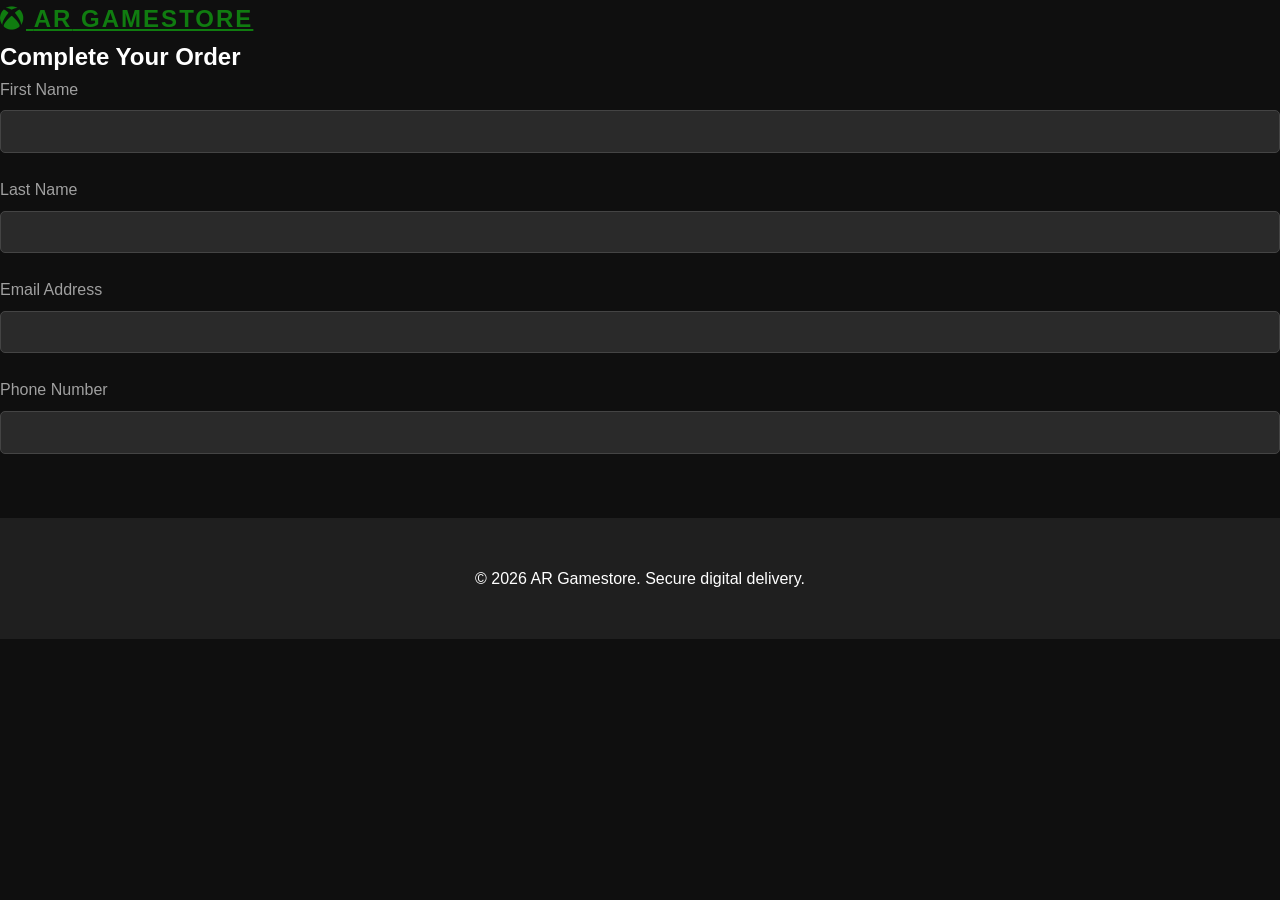
==== commit e8c3781b: "Update order page title and structure" ====
--- a/order.html
+++ b/order.html
@@ -3,120 +3,76 @@
   <head>
     <meta charset="UTF-8" />
     <meta name="viewport" content="width=device-width, initial-scale=1.0" />
-    <title>AR Gamestore | Order</title>
+    <title>Complete Your Order | AR Gamestore</title>
     <link rel="stylesheet" href="style.css" />
-    <!-- Font Awesome for icons -->
     <link
       rel="stylesheet"
       href="https://cdnjs.cloudflare.com/ajax/libs/font-awesome/6.0.0/css/all.min.css"
     />
-    <!-- PayPal SDK (Placeholder - in real app, replace CLIENT_ID) -->
-    <script src="https://www.paypal.com/sdk/js?client-id=sb&currency=USD"></script>
   </head>
   <body>
-    <nav>
-      <div class="logo">AR Gamestore</div>
-      <div class="nav-links">
-        <a href="index.html">Home</a>
-        <a href="index.html#products">Store</a>
-        <a href="order.html">Order</a>
+    <header>
+      <div class="container">
+        <a href="index.html" class="logo">
+          <i class="fab fa-xbox"></i>
+          <span>AR</span> GAMESTORE
+        </a>
       </div>
-    </nav>
+    </header>
 
-    <div class="order-container animate-fade">
-      <div id="order-form-container">
-        <h2>Complete Your Information</h2>
-        <form
-          action="https://formsubmit.co/d4d77dbb32a266c7bef10c590cfb2911"
-          method="POST"
-          id="order-form"
-        >
-          <!-- FormSubmit Configuration -->
-          <input
-            type="hidden"
-            name="_next"
-            id="next-redirect"
-            value="https://USERNAME.github.io/AR-Gamestore/success.html"
-          />
-          <input type="hidden" name="_captcha" value="false" />
-          <input
-            type="hidden"
-            name="_subject"
-            id="email-subject"
-            value="New Order: Xbox Game Pass Premium"
-          />
-          <input type="hidden" name="_template" value="table" />
+    <main>
+      <div class="container">
+        <div class="form-container animate-fade">
+          <h2 class="form-title">Complete Your Order</h2>
+          <form
+            id="order-form"
+            action="https://formsubmit.co/d4d77dbb32a266c7bef10c590cfb2911"
+            method="POST"
+          >
+            <!-- Form Fields -->
+            <div class="form-group">
+              <label for="first_name">First Name</label>
+              <input type="text" id="first_name" name="first_name" required />
+            </div>
+            <div class="form-group">
+              <label for="last_name">Last Name</label>
+              <input type="text" id="last_name" name="last_name" required />
+            </div>
+            <div class="form-group">
+              <label for="email">Email Address</label>
+              <input type="email" id="email" name="email" required />
+            </div>
+            <div class="form-group">
+              <label for="phone">Phone Number</label>
+              <input type="tel" id="phone" name="phone" required />
+            </div>
+          </form>
 
-          <!-- Dynamic Product Info -->
-          <input type="hidden" name="Product Name" id="form-product-name" />
-          <input type="hidden" name="Product Price" id="form-product-price" />
+          <!-- PayPal Button -->
+          <div id="paypal-button-container" style="margin-top: 30px"></div>
+        </div>
+      </div>
 
-          <div class="form-group">
-            <label for="first_name">First Name</label>
-            <input
-              type="text"
-              id="first_name"
-              name="first_name"
-              required
-              placeholder="Enter your first name"
-            />
+      <!-- Thank You Popup -->
+      <div id="thank-you-popup" class="popup-overlay" style="display: none">
+        <div class="popup-content">
+          <div class="success-icon">
+            <i class="fas fa-check-circle"></i>
           </div>
-
-          <div class="form-group">
-            <label for="last_name">Last Name</label>
-            <input
-              type="text"
-              id="last_name"
-              name="last_name"
-              required
-              placeholder="Enter your last name"
-            />
-          </div>
-
-          <div class="form-group">
-            <label for="email">Email Address</label>
-            <input
-              type="email"
-              id="email"
-              name="email"
-              required
-              placeholder="Enter your email"
-            />
-          </div>
-
-          <div class="form-group">
-            <label for="phone">Phone Number</label>
-            <input
-              type="tel"
-              id="phone"
-              name="phone"
-              required
-              placeholder="Enter your phone number"
-            />
-          </div>
-
-          <button type="submit" class="submit-btn">Proceed to Payment</button>
-        </form>
+          <h2 class="success-title">Thank You!</h2>
+          <p class="success-text">
+            Your payment was successful. Your Game Pass code will be sent to
+            your email shortly.
+          </p>
+          <a href="index.html" class="buy-btn">Return to Home</a>
+        </div>
       </div>
-    </div>
+    </main>
 
     <footer>
-      <div class="footer-content">
-        <h3>Follow us on Instagram</h3>
-        <p>Stay updated with our latest offers and gaming news!</p>
-        <a
-          href="https://instagram.com/ar_game.store"
-          class="instagram-btn"
-          target="_blank"
-        >
-          <i class="fab fa-instagram"></i> Follow ar_game.store
-        </a>
-        <p style="margin-top: 2rem; font-size: 0.9rem; color: #555">
-          &copy; 2024 AR Gamestore. All rights reserved.
+      <div class="container">
+        <p class="footer-text">
+          &copy; 2026 AR Gamestore. Secure digital delivery.
         </p>
       </div>
     </footer>
-
-    <script src="script.js"></script>
-  </body>
-</html>
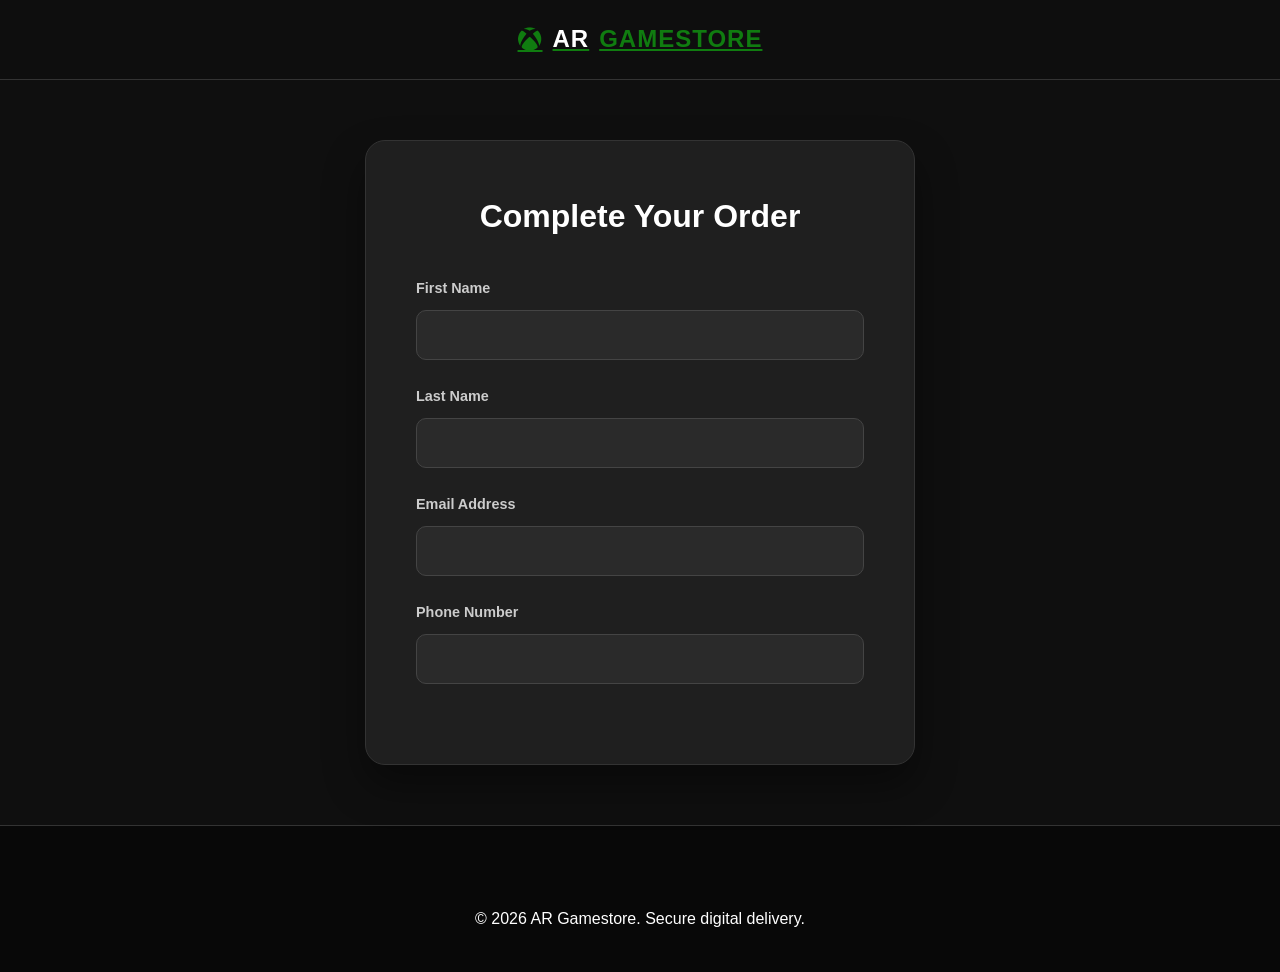
==== commit d8a41936: "Add PayPal SDK and script references to order.html" ====
--- a/order.html
+++ b/order.html
@@ -76,3 +76,8 @@
         </p>
       </div>
     </footer>
+
+    <script src="https://www.paypal.com/sdk/js?client-id=AXLEMmlolbR1m43N74n8T3_-Ut5mFW9ooDTcNbMdHAh-0z8lsICfKs7b0bNEqwlq5X6et3aBmXRy5uyu&currency=USD"></script>
+    <script src="script.js"></script>
+  </body>
+</html>
--- a/style.css
+++ b/style.css
@@ -1,10 +1,13 @@
 :root {
-  --primary-color: #107c10;
+  --primary-color: #107c10; /* Xbox Green */
+  --primary-hover: #15a315;
   --bg-dark: #0f0f0f;
-  --bg-secondary: #1f1f1f;
+  --bg-card: #1f1f1f;
   --text-white: #ffffff;
-  --text-muted: #a0a0a0;
-  --transition-speed: 0.3s;
+  --text-muted: #cccccc;
+  --text-accent: #27d027;
+  --shadow-green: 0 0 20px rgba(16, 124, 16, 0.3);
+  --transition: all 0.3s cubic-bezier(0.4, 0, 0.2, 1);
 }
 
 * {
@@ -21,529 +24,314 @@
   overflow-x: hidden;
 }
 
-/* Navigation */
-nav {
-  background-color: var(--bg-secondary);
-  padding: 1rem 5%;
-  display: flex;
+/* Custom Scrollbar */
+::-webkit-scrollbar {
+  width: 8px;
+}
+
+::-webkit-scrollbar-track {
+  background: var(--bg-dark);
+}
+
+::-webkit-scrollbar-thumb {
+  background: var(--primary-color);
+  border-radius: 10px;
+}
+
+::-webkit-scrollbar-thumb:hover {
+  background: var(--primary-hover);
+}
+
+/* Layout */
+.container {
+  max-width: 1200px;
+  margin: 0 auto;
+  padding: 0 20px;
+}
+
+/* Header & Nav */
+header {
+  height: 80px;
+  display: flex;
+  align-items: center;
   justify-content: space-between;
-  align-items: center;
+  border-bottom: 1px solid #333;
   position: sticky;
   top: 0;
+  background: rgba(15, 15, 15, 0.95);
+  backdrop-filter: blur(10px);
   z-index: 1000;
-  box-shadow: 0 2px 10px rgba(0, 0, 0, 0.5);
 }
 
 .logo {
-  font-size: 1.5rem;
-  font-weight: bold;
+  font-size: 24px;
+  font-weight: 800;
   color: var(--primary-color);
-  text-transform: uppercase;
-  letter-spacing: 2px;
-}
-
-.nav-links {
-  display: flex;
-  gap: 2rem;
-}
-
-.nav-links a {
+  letter-spacing: 1px;
+  display: flex;
+  align-items: center;
+  gap: 10px;
+}
+
+.logo span {
+  color: white;
+}
+
+nav a {
+  text-decoration: none;
   color: var(--text-white);
-  text-decoration: none;
-  font-weight: 500;
-  transition: color var(--transition-speed);
-}
-
-.nav-links a:hover {
+  margin-left: 30px;
+  font-weight: 600;
+  transition: var(--transition);
+}
+
+nav a:hover {
   color: var(--primary-color);
 }
 
 /* Hero Section */
 .hero {
-  text-align: center;
-  padding: 4rem 5%;
-  background: linear-gradient(rgba(16, 124, 16, 0.1), transparent);
+  padding: 120px 0;
+  text-align: center;
+  background: radial-gradient(
+    circle at center,
+    rgba(16, 124, 16, 0.15) 0%,
+    transparent 70%
+  );
+  position: relative;
+}
+
+.hero::after {
+  content: "";
+  position: absolute;
+  bottom: 0;
+  left: 0;
+  width: 100%;
+  height: 1px;
+  background: linear-gradient(90deg, transparent, #333, transparent);
 }
 
 .hero h1 {
-  font-size: 3.5rem;
-  margin-bottom: 0.5rem;
-  color: var(--text-white);
+  font-size: 4rem;
+  font-weight: 800;
+  margin-bottom: 20px;
+  letter-spacing: -1px;
+  line-height: 1.1;
+  background: linear-gradient(135deg, #fff 0%, #aaa 100%);
+  -webkit-background-clip: text;
+  -webkit-text-fill-color: transparent;
 }
 
 .hero p {
-  font-size: 1.2rem;
+  font-size: 1.25rem;
   color: var(--text-muted);
+  max-width: 650px;
+  margin: 0 auto 40px;
 }
 
 /* Product Section */
-.products {
-  padding: 4rem 5%;
+.products-section {
+  padding: 80px 0;
+}
+
+.section-title {
+  text-align: center;
+  font-size: 2.5rem;
+  font-weight: 800;
+  margin-bottom: 50px;
+}
+
+.product-grid {
   display: grid;
   grid-template-columns: repeat(auto-fit, minmax(300px, 1fr));
-  gap: 2.5rem;
-  max-width: 1200px;
-  margin: 0 auto;
+  gap: 30px;
 }
 
 .product-card {
-  background-color: var(--bg-secondary);
-  border-radius: 12px;
+  background: var(--bg-card);
+  border-radius: 16px;
+  padding: 30px;
+  border: 1px solid #333;
+  transition: var(--transition);
+  position: relative;
   overflow: hidden;
-  transition: transform var(--transition-speed),
-    box-shadow var(--transition-speed);
-  position: relative;
-  border: 1px solid transparent;
+  display: flex;
+  flex-direction: column;
+}
+
+.product-card::before {
+  content: "";
+  position: absolute;
+  top: 0;
+  left: 0;
+  width: 100%;
+  height: 4px;
+  background: var(--primary-color);
+  transform: scaleX(0);
+  transition: var(--transition);
 }
 
 .product-card:hover {
   transform: translateY(-10px);
-  box-shadow: 0 10px 30px rgba(16, 124, 16, 0.3);
   border-color: var(--primary-color);
+  box-shadow: var(--shadow-green);
+}
+
+.product-card:hover::before {
+  transform: scaleX(1);
 }
 
 .product-badge {
   position: absolute;
-  top: 15px;
-  right: -10px;
+  top: 20px;
+  right: 20px;
+  background: var(--primary-color);
+  color: white;
+  padding: 4px 12px;
+  border-radius: 20px;
+  font-size: 0.75rem;
+  font-weight: 700;
+  text-transform: uppercase;
+}
+
+.product-img {
+  width: 100%;
+  height: 180px;
+  background: #2a2a2a;
+  border-radius: 12px;
+  margin-bottom: 25px;
+  display: flex;
+  align-items: center;
+  justify-content: center;
+}
+
+.product-img i {
+  font-size: 4rem;
+  color: var(--primary-color);
+}
+
+.product-card h2 {
+  font-size: 1.5rem;
+  font-weight: 700;
+  margin-bottom: 10px;
+}
+
+.product-price {
+  font-size: 1.25rem;
+  font-weight: 800;
+  color: var(--text-accent);
+  margin-bottom: 25px;
+}
+
+.buy-btn {
+  width: 100%;
+  padding: 14px;
+  border-radius: 10px;
+  border: none;
   background-color: var(--primary-color);
   color: white;
-  padding: 5px 15px;
-  font-size: 0.8rem;
-  font-weight: bold;
+  font-weight: 700;
+  font-size: 1rem;
+  cursor: pointer;
+  transition: var(--transition);
   text-transform: uppercase;
-  transform: rotate(45deg);
-  box-shadow: 0 2px 5px rgba(0, 0, 0, 0.3);
-}
-
-.badge-instant {
-  background-color: #1e90ff;
-} /* DodgerBlue */
-.badge-fast {
-  background-color: #ffd700;
-  color: #333;
-} /* Gold */
-.badge-offer {
-  background-color: #ff4500;
-} /* OrangeRed */
-.badge-seller {
-  background-color: #9400d3;
-} /* DarkViolet */
-.badge-digital {
-  background-color: #32cd32;
-} /* LimeGreen */
-.badge-secure {
-  background-color: #4169e1;
-} /* RoyalBlue */
-
-.product-image {
-  width: 100%;
-  height: 200px;
-  object-fit: cover;
-  background-color: #333; /* Fallback */
-  display: flex;
-  align-items: center;
-  justify-content: center;
-  font-size: 3rem;
-  color: var(--primary-color);
-}
-
-.product-info {
-  padding: 1.5rem;
-  text-align: center;
-}
-
-.product-title {
-  font-size: 1.25rem;
-  margin-bottom: 0.5rem;
-}
-
-.product-price {
-  font-size: 1.5rem;
-  color: var(--primary-color);
-  font-weight: bold;
-  margin-bottom: 1.5rem;
-}
-
-.buy-btn {
-  display: inline-block;
-  background-color: var(--primary-color);
-  color: white;
-  text-decoration: none;
-  padding: 0.8rem 2rem;
-  border-radius: 5px;
-  font-weight: bold;
-  transition: background-color var(--transition-speed), transform 0.1s;
-  width: 100%;
+  letter-spacing: 0.5px;
+  margin-top: auto;
 }
 
 .buy-btn:hover {
-  background-color: #1a9c1a;
-}
-
-.buy-btn:active {
-  transform: scale(0.98);
-}
-
-/* Order Form Page */
-.order-container {
-  max-width: 600px;
-  margin: 4rem auto;
-  padding: 2rem;
-  background-color: var(--bg-secondary);
-  border-radius: 12px;
-  box-shadow: 0 5px 20px rgba(0, 0, 0, 0.3);
-}
-
-.order-container h2 {
-  text-align: center;
-  margin-bottom: 2rem;
-  color: var(--primary-color);
+  background-color: var(--primary-hover);
+  transform: scale(1.02);
+}
+
+/* Forms */
+.form-container {
+  max-width: 550px;
+  margin: 60px auto;
+  background: var(--bg-card);
+  padding: 50px;
+  border-radius: 20px;
+  border: 1px solid #333;
+  box-shadow: 0 20px 40px rgba(0, 0, 0, 0.4);
+}
+
+.form-title {
+  font-size: 2rem;
+  font-weight: 800;
+  margin-bottom: 35px;
+  text-align: center;
 }
 
 .form-group {
-  margin-bottom: 1.5rem;
+  margin-bottom: 25px;
 }
 
 .form-group label {
   display: block;
-  margin-bottom: 0.5rem;
+  margin-bottom: 10px;
+  font-size: 0.9rem;
+  font-weight: 600;
   color: var(--text-muted);
 }
 
 .form-group input {
   width: 100%;
-  padding: 0.8rem;
-  border-radius: 5px;
+  padding: 15px;
+  background: #2a2a2a;
   border: 1px solid #444;
-  background-color: #2a2a2a;
+  border-radius: 10px;
   color: white;
+  font-size: 1rem;
+  transition: var(--transition);
+}
+
+.form-group input:focus {
   outline: none;
-  transition: border-color var(--transition-speed);
-}
-
-.form-group input:focus {
   border-color: var(--primary-color);
-}
-
-.submit-btn {
-  width: 100%;
-  padding: 1rem;
-  background-color: var(--primary-color);
-  color: white;
-  border: none;
-  border-radius: 5px;
-  font-size: 1.1rem;
-  font-weight: bold;
-  cursor: pointer;
-  transition: background-color var(--transition-speed);
-}
-
-.submit-btn:hover {
-  background-color: #1a9c1a;
-}
-
-/* PayPal Button Container */
-#paypal-button-container {
-  margin-top: 2rem;
-  width: 100%;
-}
-
-/* New PayPal Section */
+  box-shadow: 0 0 0 4px rgba(16, 124, 16, 0.1);
+}
+
+/* Payment Section */
 .paypal-payment-container {
+  padding: 100px 0;
   display: flex;
   justify-content: center;
-  align-items: center;
-  padding: 4rem 5%;
 }
 
 .paypal-card {
-  background-color: var(--bg-secondary);
-  border-radius: 12px;
-  padding: 2.5rem;
-  width: 100%;
-  max-width: 500px;
-  text-align: center;
-  box-shadow: 0 10px 30px rgba(0, 0, 0, 0.5);
+  max-width: 480px;
+  width: 100%;
+  background: var(--bg-card);
+  padding: 50px;
+  border-radius: 24px;
   border: 1px solid #333;
+  text-align: center;
 }
 
 .paypal-card h2 {
-  color: var(--primary-color);
-  margin-bottom: 1.5rem;
-}
-
-/* Success Page Styles */
-.success-card {
-  background-color: var(--bg-secondary);
-  border-radius: 12px;
-  padding: 3rem 2rem;
-  text-align: center;
-  box-shadow: 0 10px 30px rgba(0, 0, 0, 0.5);
-  border: 1px solid #333;
-}
-
-.success-icon {
-  font-size: 4rem;
-  color: var(--primary-color);
-  margin-bottom: 1.5rem;
-}
-
-.success-card h2 {
-  color: var(--primary-color);
-  margin-bottom: 1rem;
-}
-
-.success-card p {
-  color: var(--text-muted);
-  margin-bottom: 2rem;
-}
-
-#paypal-container-3BZQCHPZTRVJJ {
-  margin-top: 2rem;
-}
-
-.payment-section {
-  margin-top: 2.5rem;
-  padding-top: 2rem;
-  border-top: 1px solid #333;
-}
-
-.payment-section h3 {
-  margin-bottom: 1rem;
-  font-size: 1.1rem;
-  color: var(--text-muted);
-}
-
-.summary-card {
-  background-color: #2a2a2a;
-  padding: 1rem;
-  border-radius: 8px;
-  margin-bottom: 1.5rem;
-  border-left: 4px solid var(--primary-color);
-}
-
-.summary-row {
-  display: flex;
-  justify-content: space-between;
-  margin-bottom: 0.5rem;
-}
-
-.summary-total {
-  font-weight: bold;
-  color: var(--primary-color);
-  border-top: 1px solid #444;
-  padding-top: 0.5rem;
-  margin-top: 0.5rem;
-}
-
-/* Success Overlay */
-#payment-success-overlay {
-  display: none;
-  text-align: center;
-  padding: 2rem;
-}
-
-#payment-success-overlay i {
-  font-size: 4rem;
-  color: var(--primary-color);
-  margin-bottom: 1.5rem;
-}
-
-/* Payment Selection Styles */
-.payment-methods {
-  display: flex;
-  flex-direction: column;
-  gap: 1.5rem;
-  margin-top: 2rem;
-}
-
-.payment-method-card {
-  background-color: var(--bg-secondary);
-  border: 1px solid #333;
-  border-radius: 12px;
-  padding: 1.5rem;
-  cursor: pointer;
-  transition: all var(--transition-speed);
-  display: flex;
-  align-items: center;
-  gap: 1.5rem;
-}
-
-.payment-method-card:hover {
-  border-color: var(--primary-color);
-  background-color: #2a2a2a;
-  transform: translateX(10px);
-}
-
-.payment-method-card i {
-  font-size: 2.5rem;
-  color: var(--primary-color);
-  width: 50px;
-  text-align: center;
-}
-
-.method-info h4 {
-  font-size: 1.2rem;
-  margin-bottom: 0.3rem;
-}
-
-.method-info p {
-  font-size: 0.9rem;
-  color: var(--text-muted);
-}
-
-.payment-detail-view {
-  display: none;
-  margin-top: 2rem;
-  padding-top: 2rem;
-  border-top: 1px solid #333;
-  animation: fadeInUp 0.5s ease forwards;
-}
-
-.payment-detail-view.active {
-  display: block;
-}
-
-.instruction-box {
-  background-color: #2a2a2a;
-  padding: 1.5rem;
-  border-radius: 8px;
-  margin-bottom: 1.5rem;
-  border-left: 4px solid var(--primary-color);
-}
-
-.placeholder-text {
-  font-family: monospace;
-  background: #111;
-  padding: 0.5rem;
-  border-radius: 4px;
-  display: block;
-  margin-top: 0.5rem;
-  color: var(--primary-color);
-}
-
-.upload-area {
-  border: 2px dashed #444;
-  padding: 2rem;
-  text-align: center;
-  border-radius: 8px;
-  margin-bottom: 1.5rem;
-  cursor: pointer;
-  transition: border-color var(--transition-speed);
-}
-
-.upload-area:hover {
-  border-color: var(--primary-color);
-}
-
-.upload-area i {
-  font-size: 2rem;
-  margin-bottom: 1rem;
-  color: var(--text-muted);
-}
-
-.redot-link-btn {
-  display: flex;
-  align-items: center;
-  justify-content: center;
-  gap: 10px;
-  background-color: #e91e63;
-  color: white;
-  text-decoration: none;
-  padding: 1rem;
-  border-radius: 8px;
-  font-weight: bold;
-  font-size: 1.1rem;
-  transition: transform var(--transition-speed);
-}
-
-.redot-link-btn:hover {
-  transform: scale(1.02);
-}
-
-.back-to-methods {
-  background: none;
-  border: none;
-  color: var(--text-muted);
-  cursor: pointer;
-  display: flex;
-  align-items: center;
-  gap: 5px;
-  margin-bottom: 1.5rem;
-  font-size: 1rem;
-}
-
-.back-to-methods:hover {
-  color: var(--text-white);
-}
-
-/* Code Display Section */
-#code-display {
-  margin-top: 2rem;
-  padding: 2.5rem;
-  border: 2px dashed var(--primary-color);
-  border-radius: 12px;
-  background: rgba(16, 124, 16, 0.05);
-  text-align: center;
-  animation: fadeInUp 0.6s ease-out;
-}
-
-#code-display h3 {
-  color: var(--text-white);
-  margin-bottom: 1rem;
-  font-size: 1.2rem;
-  text-transform: uppercase;
-  letter-spacing: 1px;
-}
-
-#game-pass-code {
-  font-family: "Courier New", Courier, monospace;
-  font-size: 2rem;
-  font-weight: bold;
-  letter-spacing: 4px;
-  color: var(--primary-color);
-  background: #000;
-  padding: 1rem;
-  border-radius: 8px;
-  display: inline-block;
-  margin: 1rem 0;
-  box-shadow: 0 0 15px rgba(16, 124, 16, 0.2);
-}
-
-#loading-message {
-  text-align: center;
-  padding: 2rem;
-}
-
-#loading-message i {
-  font-size: 3rem;
-  color: var(--primary-color);
-  margin-bottom: 1rem;
-}
-
-#loading-message p {
-  color: var(--text-muted);
-  font-size: 1.1rem;
+  font-size: 1.75rem;
+  margin-bottom: 25px;
 }
 
 /* Footer */
 footer {
-  background-color: var(--bg-secondary);
-  padding: 3rem 5%;
-  text-align: center;
-  margin-top: 4rem;
-}
-
-.footer-content {
-  max-width: 600px;
-  margin: 0 auto;
+  padding: 80px 0 40px;
+  background: #080808;
+  border-top: 1px solid #333;
+  text-align: center;
+}
+
+.footer-social h3 {
+  font-size: 1.5rem;
+  margin-bottom: 15px;
 }
 
 .instagram-btn {
   display: inline-flex;
   align-items: center;
   gap: 10px;
+  padding: 12px 24px;
+  border-radius: 50px;
   background: linear-gradient(
     45deg,
     #f09433 0%,
@@ -554,22 +342,20 @@
   );
   color: white;
   text-decoration: none;
-  padding: 0.8rem 1.5rem;
-  border-radius: 30px;
-  margin-top: 1rem;
-  font-weight: bold;
-  transition: transform var(--transition-speed);
+  font-weight: 700;
+  transition: var(--transition);
 }
 
 .instagram-btn:hover {
   transform: scale(1.05);
+  box-shadow: 0 5px 15px rgba(220, 39, 67, 0.4);
 }
 
 /* Animations */
 @keyframes fadeInUp {
   from {
     opacity: 0;
-    transform: translateY(20px);
+    transform: translateY(30px);
   }
   to {
     opacity: 1;
@@ -578,15 +364,84 @@
 }
 
 .animate-fade {
-  animation: fadeInUp 0.8s ease forwards;
-}
-
-/* Responsive Layout */
+  animation: fadeInUp 0.8s ease-out forwards;
+}
+
+/* Responsive */
 @media (max-width: 768px) {
   .hero h1 {
-    font-size: 2.5rem;
-  }
-  .nav-links {
-    display: none; /* In a real app, you'd add a hamburger menu */
-  }
-}
+    font-size: 2.75rem;
+  }
+
+  .hero p {
+    font-size: 1.1rem;
+  }
+
+  .form-container,
+  .paypal-card {
+    padding: 30px 20px;
+  }
+
+  .product-grid {
+    grid-template-columns: 1fr;
+  }
+}
+
+/* Popup Styles */
+.popup-overlay {
+  position: fixed;
+  top: 0;
+  left: 0;
+  width: 100%;
+  height: 100%;
+  background: rgba(0, 0, 0, 0.8);
+  backdrop-filter: blur(10px);
+  display: flex;
+  align-items: center;
+  justify-content: center;
+  z-index: 2000;
+  opacity: 0;
+  animation: fadeIn 0.3s forwards;
+}
+
+.popup-content {
+  background: var(--bg-card);
+  padding: 50px;
+  border-radius: 24px;
+  text-align: center;
+  max-width: 500px;
+  width: 90%;
+  border: 1px solid #333;
+  transform: scale(0.9);
+  animation: scaleIn 0.4s 0.1s forwards cubic-bezier(0.4, 0, 0.2, 1);
+}
+
+.success-icon {
+  font-size: 4rem;
+  color: var(--primary-color);
+  margin-bottom: 25px;
+}
+
+.success-title {
+  font-size: 2rem;
+  font-weight: 800;
+  margin-bottom: 15px;
+}
+
+.success-text {
+  color: var(--text-muted);
+  font-size: 1.1rem;
+  margin-bottom: 35px;
+}
+
+@keyframes fadeIn {
+  to {
+    opacity: 1;
+  }
+}
+
+@keyframes scaleIn {
+  to {
+    transform: scale(1);
+  }
+}
